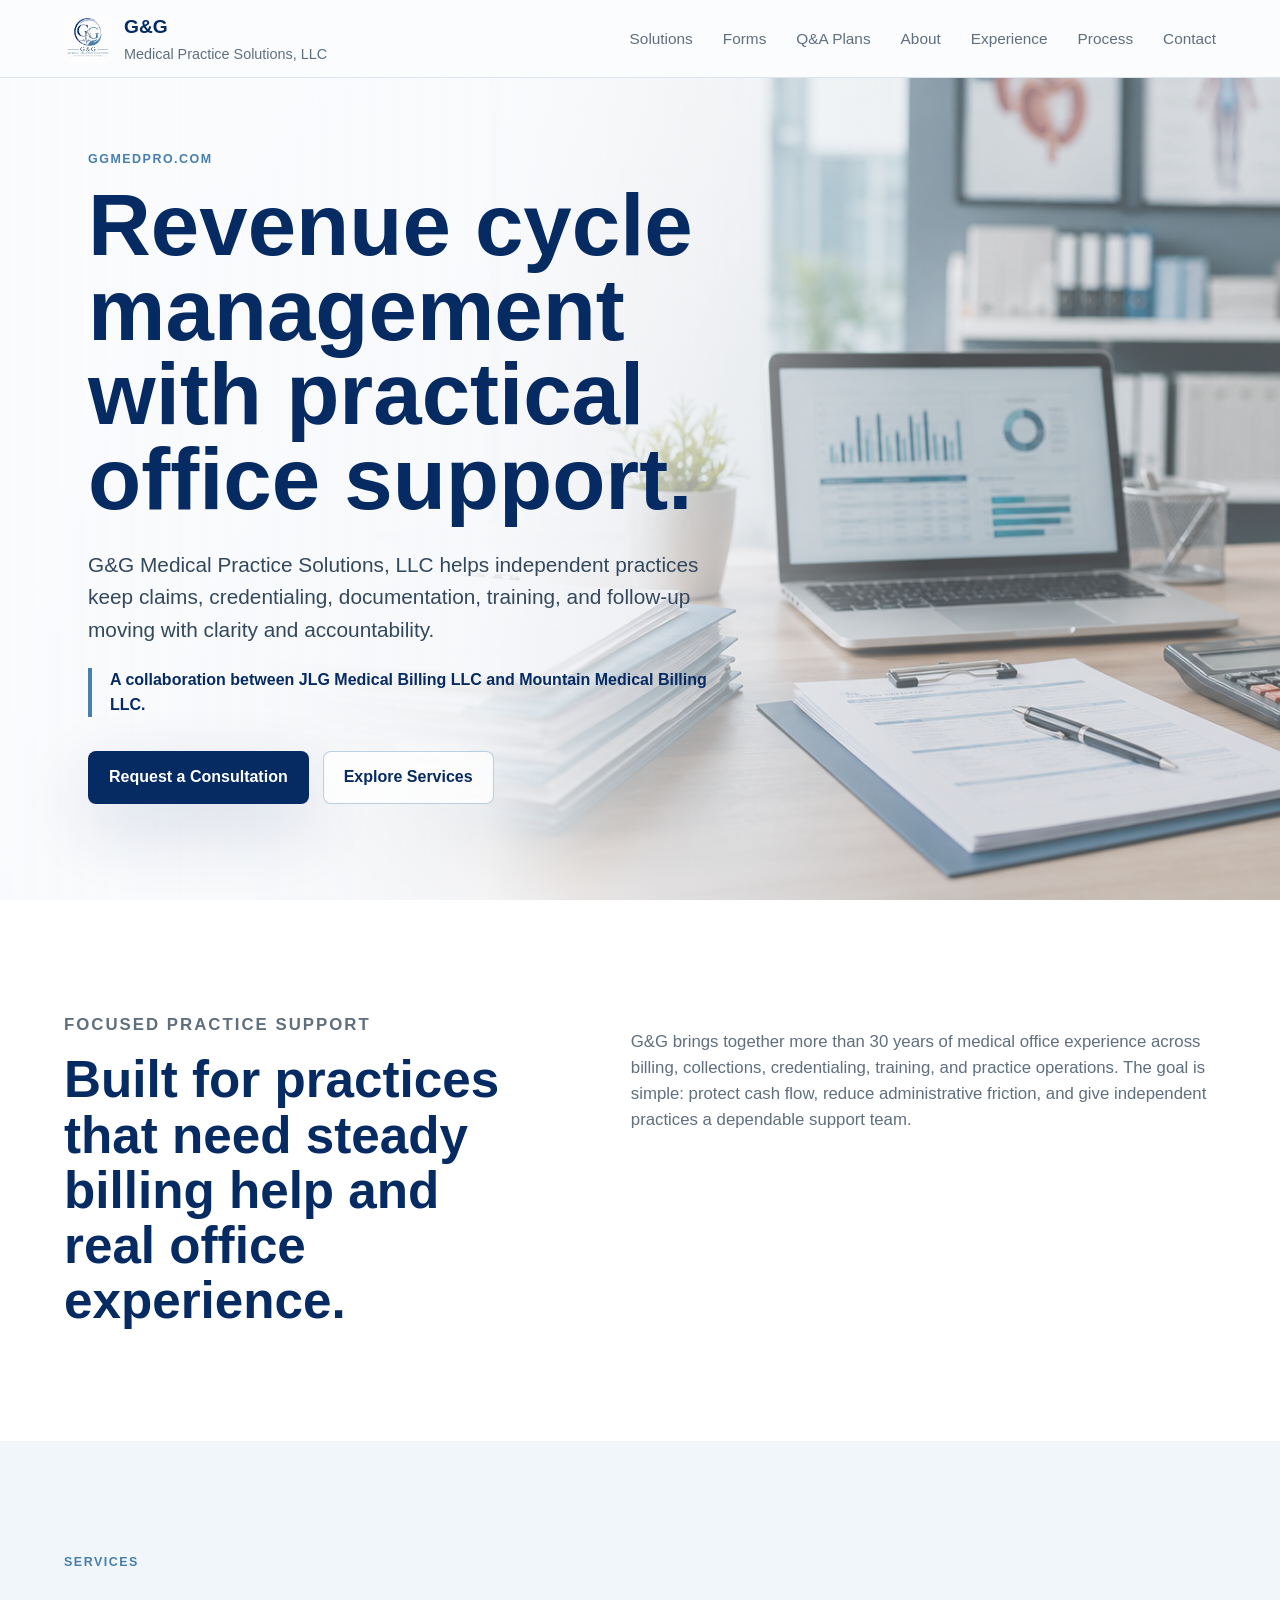
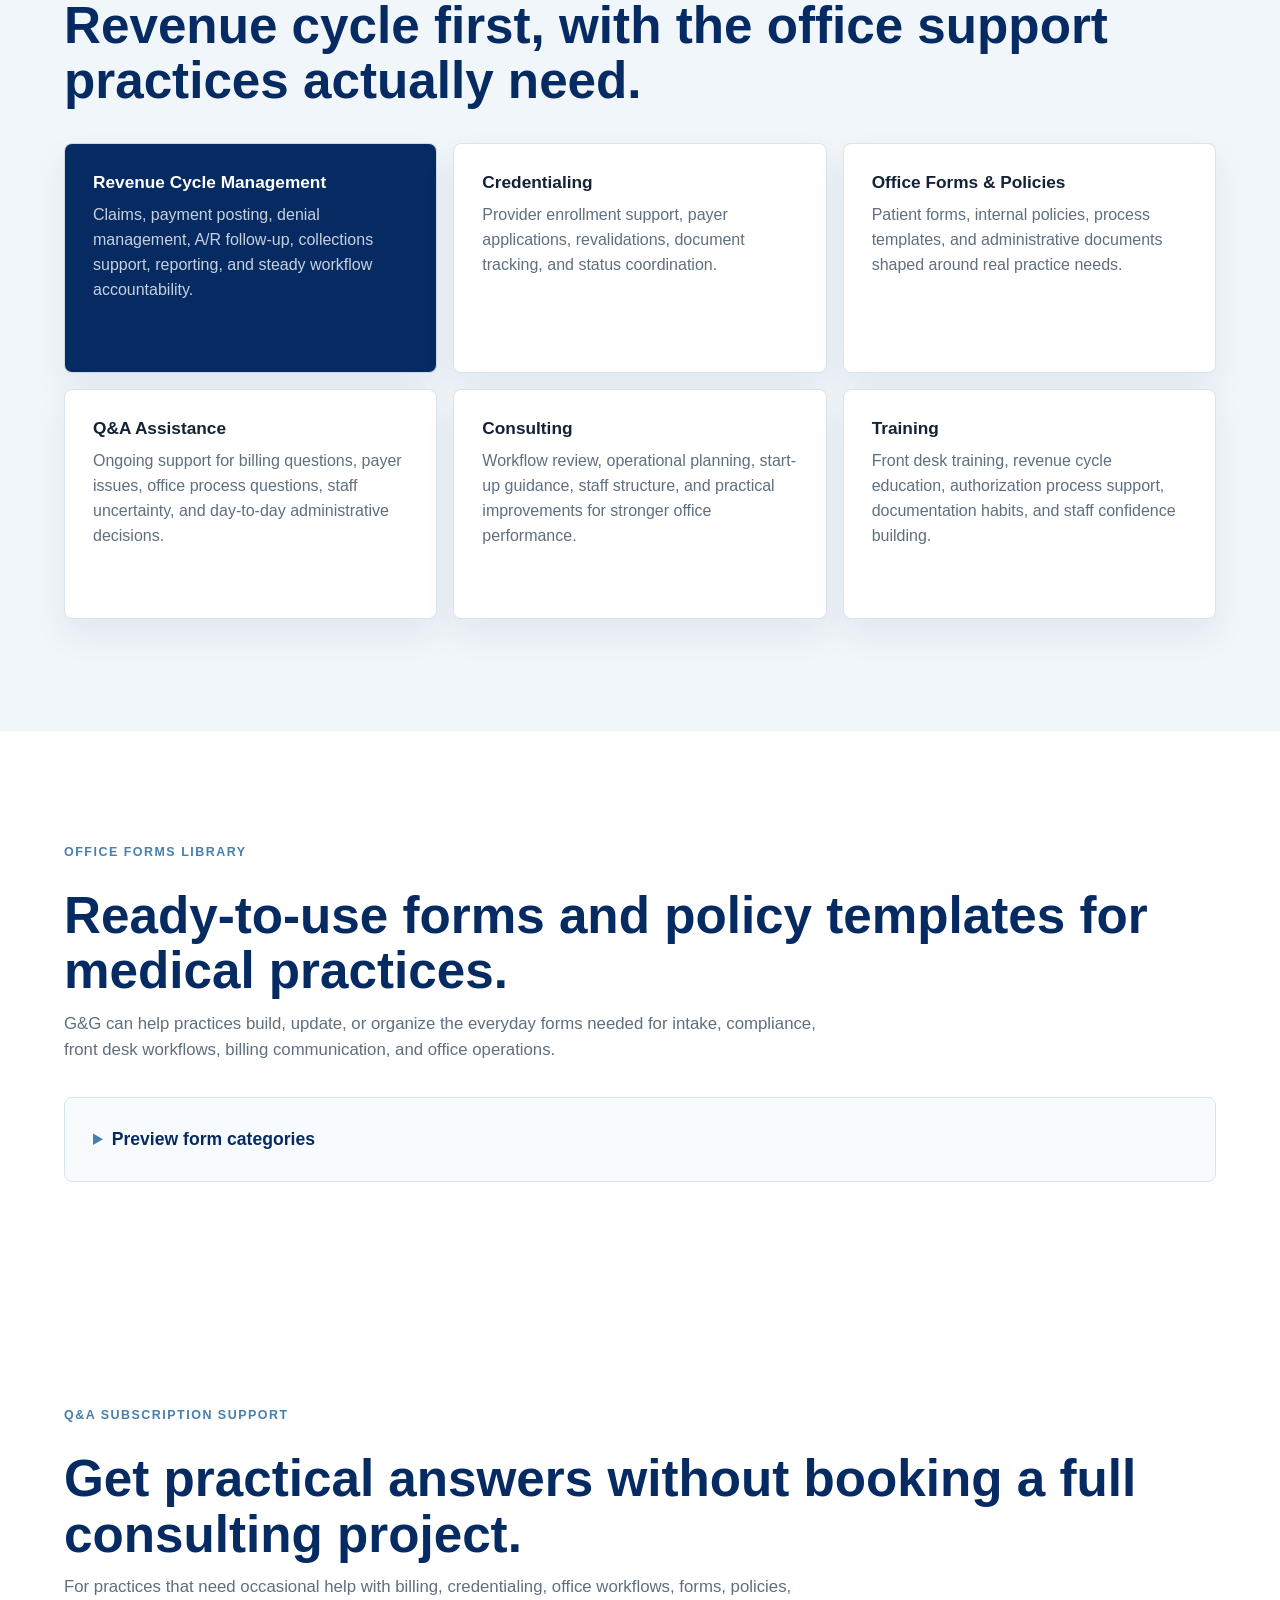
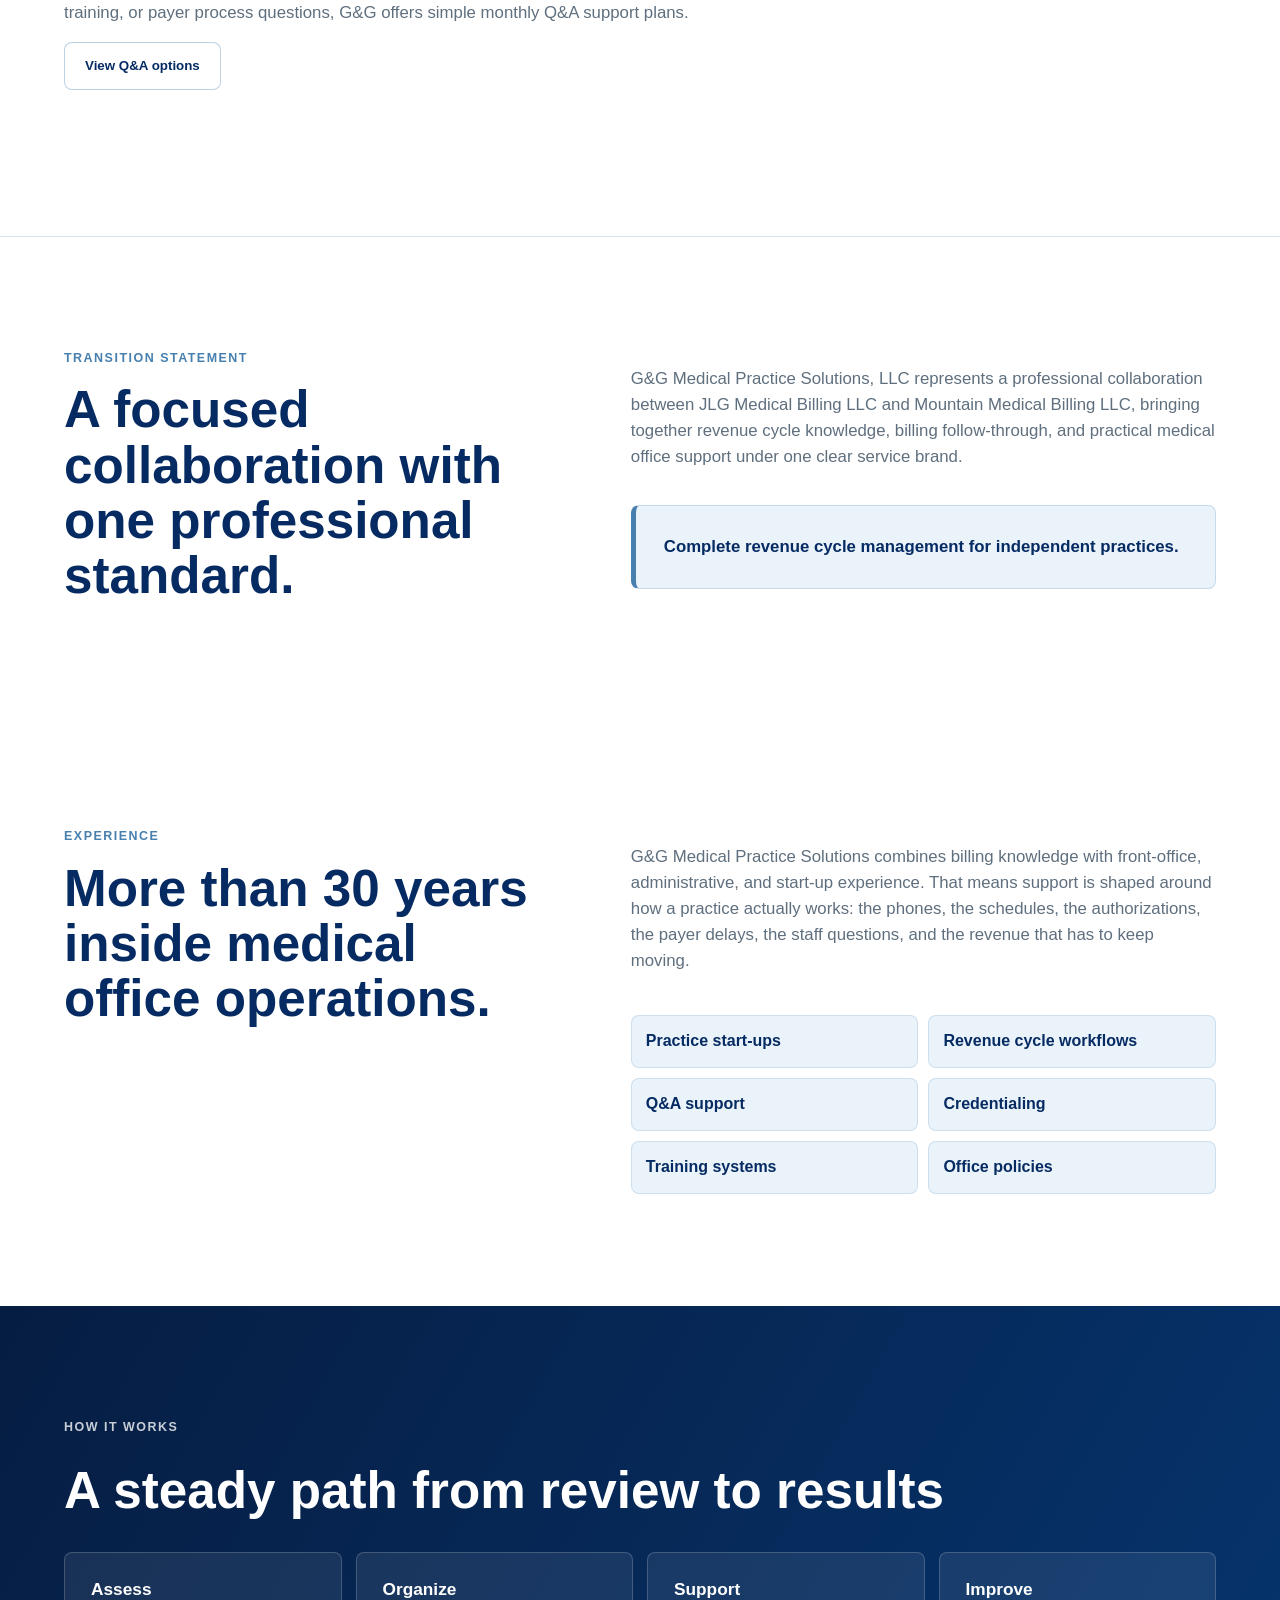
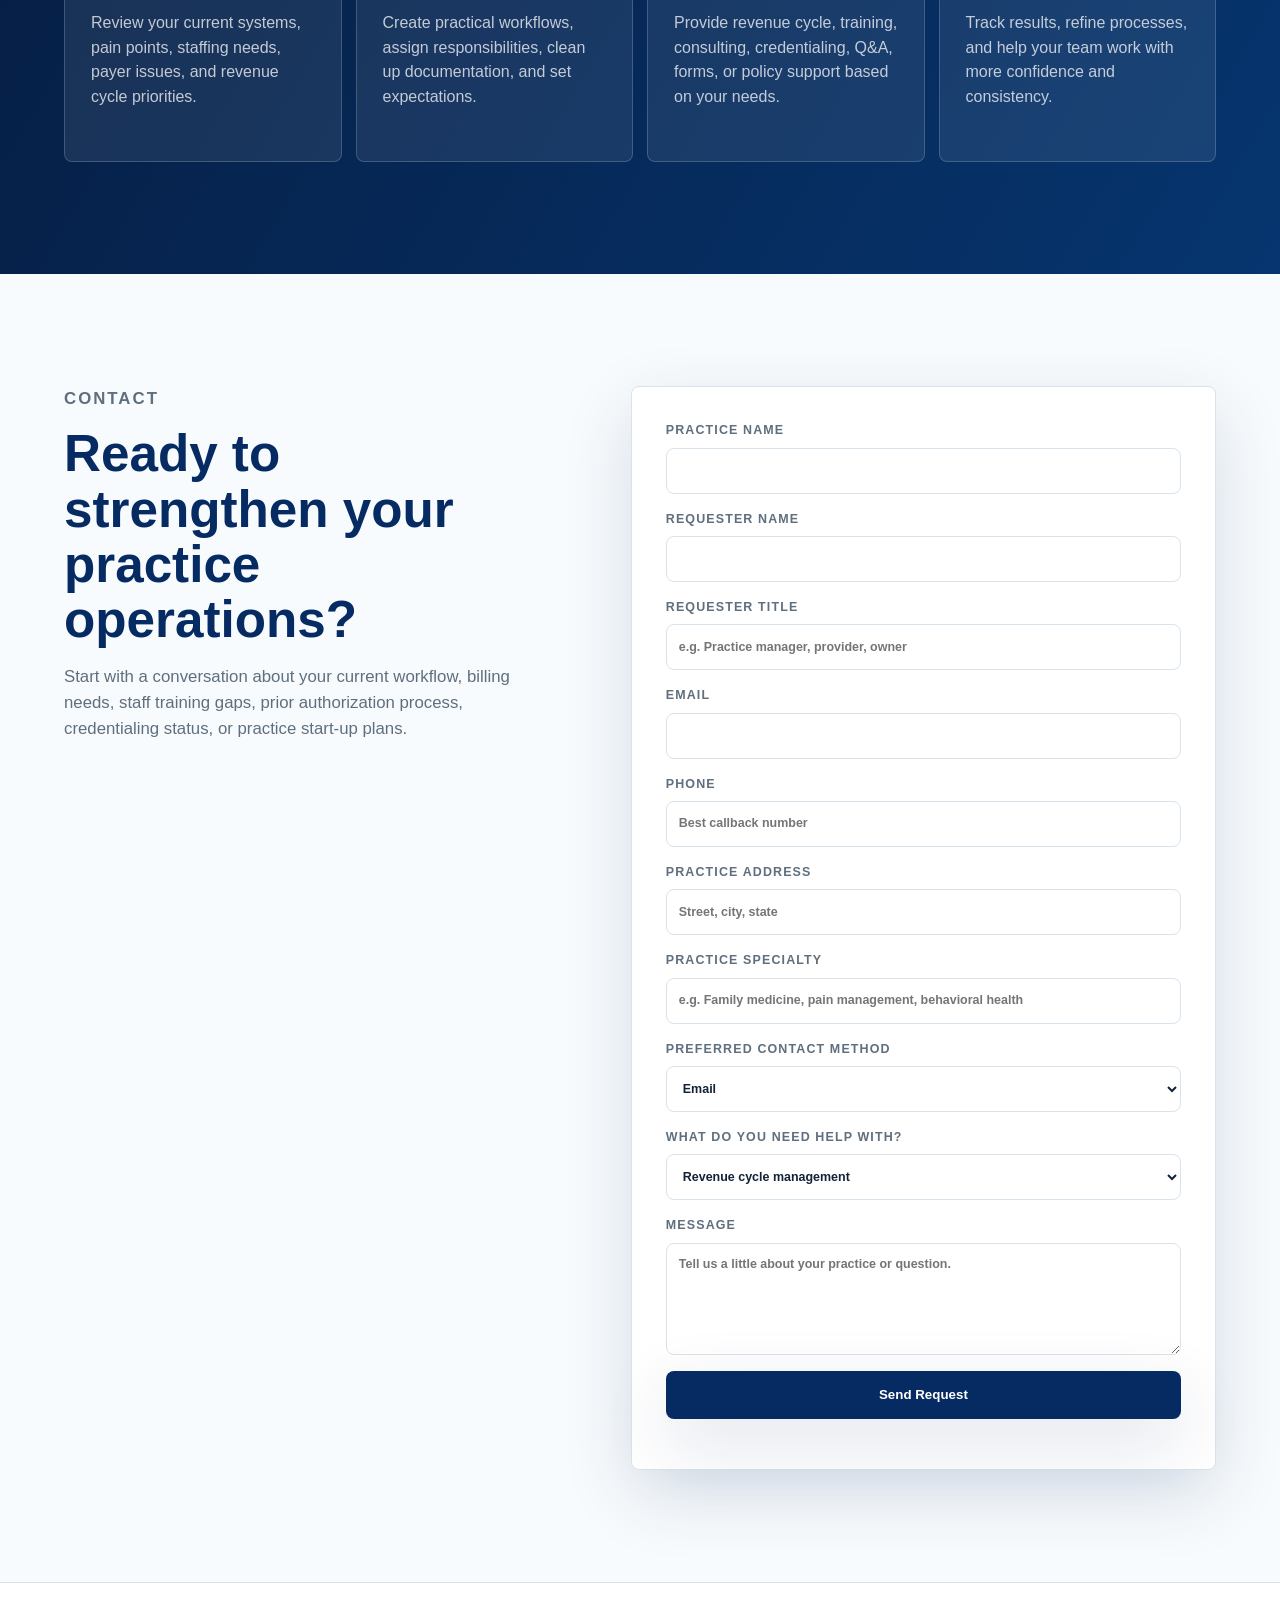
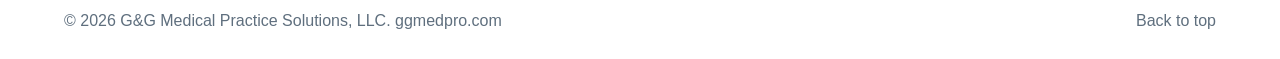
==== index.html @ 884a3c80 "Add expandable office forms library" ====
<!doctype html>
<html lang="en">
  <head>
    <meta charset="utf-8">
    <meta name="viewport" content="width=device-width, initial-scale=1">
    <meta
      name="description"
      content="G&G Medical Practice Solutions, LLC provides revenue cycle management, credentialing, office forms and policies, Q&A assistance, consulting, and training for independent medical practices."
    >
    <link rel="canonical" href="http://ggmedpro.com/">
    <title>G&G Medical Practice Solutions, LLC</title>
    <link rel="stylesheet" href="styles.css">
  </head>
  <body>
    <header class="site-header">
      <a class="brand" href="#top" aria-label="G&G Medical Practice Solutions home">
        <img src="assets/gg-logo.png" alt="" class="brand-logo">
        <span>
          <strong>G&G</strong>
          <span>Medical Practice Solutions, LLC</span>
        </span>
      </a>
      <nav class="nav" aria-label="Primary navigation">
        <a href="#solutions">Solutions</a>
        <a href="#forms-library">Forms</a>
        <a href="#qa-support">Q&A Plans</a>
        <a href="#collaboration">About</a>
        <a href="#experience">Experience</a>
        <a href="#process">Process</a>
        <a href="#contact">Contact</a>
      </nav>
    </header>

    <main id="top">
      <section class="hero" aria-labelledby="hero-title">
        <img
          class="hero-image"
          src="assets/hero-medical-billing.png"
          alt="Organized medical billing workspace with charts and documents"
        >
        <div class="hero-overlay"></div>
        <div class="hero-content">
          <p class="eyebrow">ggmedpro.com</p>
          <h1 id="hero-title">Revenue cycle management with practical office support.</h1>
          <p class="hero-copy">
            G&G Medical Practice Solutions, LLC helps independent practices keep claims,
            credentialing, documentation, training, and follow-up moving with clarity and
            accountability.
          </p>
          <p class="transition-line">
            A collaboration between JLG Medical Billing LLC and Mountain Medical Billing LLC.
          </p>
          <div class="hero-actions">
            <a class="button primary" href="#contact">Request a Consultation</a>
            <a class="button secondary" href="#solutions">Explore Services</a>
          </div>
        </div>
      </section>

      <section class="intro section">
        <div class="section-inner intro-grid">
          <div>
            <p class="eyebrow">Focused practice support</p>
            <h2>Built for practices that need steady billing help and real office experience.</h2>
          </div>
          <p>
            G&G brings together more than 30 years of medical office experience across billing,
            collections, credentialing, training, and practice operations. The goal is simple:
            protect cash flow, reduce administrative friction, and give independent practices a
            dependable support team.
          </p>
        </div>
      </section>

      <section class="section solutions" id="solutions" aria-labelledby="solutions-title">
        <div class="section-inner">
          <div class="section-heading">
            <p class="eyebrow">Services</p>
            <h2 id="solutions-title">Revenue cycle first, with the office support practices actually need.</h2>
          </div>
          <div class="solution-grid">
            <article class="solution-card featured">
              <h3>Revenue Cycle Management</h3>
              <p>
                Claims, payment posting, denial management, A/R follow-up, collections support,
                reporting, and steady workflow accountability.
              </p>
            </article>
            <article class="solution-card">
              <h3>Credentialing</h3>
              <p>
                Provider enrollment support, payer applications, revalidations, document tracking,
                and status coordination.
              </p>
            </article>
            <article class="solution-card">
              <h3>Office Forms & Policies</h3>
              <p>
                Patient forms, internal policies, process templates, and administrative documents
                shaped around real practice needs.
              </p>
            </article>
            <article class="solution-card">
              <h3>Q&A Assistance</h3>
              <p>
                Ongoing support for billing questions, payer issues, office process questions,
                staff uncertainty, and day-to-day administrative decisions.
              </p>
            </article>
            <article class="solution-card">
              <h3>Consulting</h3>
              <p>
                Workflow review, operational planning, start-up guidance, staff structure, and
                practical improvements for stronger office performance.
              </p>
            </article>
            <article class="solution-card">
              <h3>Training</h3>
              <p>
                Front desk training, revenue cycle education, authorization process support,
                documentation habits, and staff confidence building.
              </p>
            </article>
          </div>
        </div>
      </section>

      <section class="section forms-library" id="forms-library" aria-labelledby="forms-title">
        <div class="section-inner">
          <div class="section-heading">
            <p class="eyebrow">Office forms library</p>
            <h2 id="forms-title">Ready-to-use forms and policy templates for medical practices.</h2>
            <p>
              G&G can help practices build, update, or organize the everyday forms needed for
              intake, compliance, front desk workflows, billing communication, and office operations.
            </p>
          </div>
          <details class="forms-disclosure">
            <summary>Preview form categories</summary>
            <div class="forms-panel">
              <div class="forms-group">
                <h3>Patient Intake</h3>
                <ul>
                  <li>Registration and demographic forms</li>
                  <li>Insurance and contact update forms</li>
                  <li>Health history intake support forms</li>
                </ul>
              </div>
              <div class="forms-group">
                <h3>HIPAA & Consent</h3>
                <ul>
                  <li>HIPAA privacy notice and acknowledgment forms</li>
                  <li>Treatment and communication consent forms</li>
                  <li>Medical records release request forms</li>
                </ul>
              </div>
              <div class="forms-group">
                <h3>Billing & Office Policies</h3>
                <ul>
                  <li>Financial and payment policy templates</li>
                  <li>Cancellation and office policy templates</li>
                  <li>Workflow, referral, and authorization trackers</li>
                </ul>
              </div>
            </div>
            <p class="forms-note">
              This preview shows categories only. Full templates and customized documents are provided
              through a paid forms project or service package. Compliance-sensitive templates should be
              reviewed by the practice's legal or compliance advisor.
            </p>
            <a class="button secondary forms-select" href="#contact">Ask about office forms</a>
          </details>
        </div>
      </section>

      <section class="section qa-support" id="qa-support" aria-labelledby="qa-title">
        <div class="section-inner">
          <div class="section-heading">
            <p class="eyebrow">Q&A subscription support</p>
            <h2 id="qa-title">Get practical answers without booking a full consulting project.</h2>
            <p>
              For practices that need occasional help with billing, credentialing, office workflows,
              forms, policies, training, or payer process questions, G&G offers simple monthly Q&A
              support plans.
            </p>
            <button class="button secondary qa-toggle" type="button" aria-expanded="false" aria-controls="qa-plan-panel">
              View Q&A options
            </button>
          </div>
          <div class="qa-plan-panel" id="qa-plan-panel" hidden>
            <div class="qa-plan-grid">
              <article class="qa-plan">
                <span class="plan-kicker">Quick Help</span>
                <h3>1 question</h3>
                <p class="plan-price">$35<span>/month</span></p>
                <p>Best for a focused question or quick second opinion on a billing or office process issue.</p>
                <a class="button secondary qa-select" href="#contact" data-plan="Quick Help - 1 question/month ($35)">Ask about this plan</a>
              </article>
              <article class="qa-plan featured">
                <span class="plan-kicker">Most useful</span>
                <h3>3 questions</h3>
                <p class="plan-price">$85<span>/month</span></p>
                <p>Good for practices that want ongoing access to practical administrative and revenue cycle guidance.</p>
                <a class="button primary qa-select" href="#contact" data-plan="Support - 3 questions/month ($85)">Ask about this plan</a>
              </article>
              <article class="qa-plan">
                <span class="plan-kicker">Priority Q&A</span>
                <h3>5 questions</h3>
                <p class="plan-price">$125<span>/month</span></p>
                <p>Built for teams that need more frequent help with payer issues, training, workflow, or forms.</p>
                <a class="button secondary qa-select" href="#contact" data-plan="Priority Q&A - 5 questions/month ($125)">Ask about this plan</a>
              </article>
            </div>
            <p class="qa-note">
              Q&A support is for billing, credentialing, workflow, training, forms, policy, and office
              operations questions. It does not include legal, tax, or clinical medical advice.
            </p>
          </div>
        </div>
      </section>

      <section class="section collaboration" id="collaboration" aria-labelledby="collaboration-title">
        <div class="section-inner collaboration-grid">
          <div>
            <p class="eyebrow">Transition statement</p>
            <h2 id="collaboration-title">A focused collaboration with one professional standard.</h2>
          </div>
          <div class="collaboration-copy">
            <p>
              G&G Medical Practice Solutions, LLC represents a professional collaboration between
              JLG Medical Billing LLC and Mountain Medical Billing LLC, bringing together revenue cycle
              knowledge, billing follow-through, and practical medical office support under one
              clear service brand.
            </p>
            <p class="tagline-callout">
              Complete revenue cycle management for independent practices.
            </p>
          </div>
        </div>
      </section>

      <section class="section experience" id="experience" aria-labelledby="experience-title">
        <div class="section-inner experience-grid">
          <div>
            <p class="eyebrow">Experience</p>
            <h2 id="experience-title">More than 30 years inside medical office operations.</h2>
          </div>
          <div class="experience-copy">
            <p>
              G&G Medical Practice Solutions combines billing knowledge with front-office,
              administrative, and start-up experience. That means support is shaped around how a
              practice actually works: the phones, the schedules, the authorizations, the payer
              delays, the staff questions, and the revenue that has to keep moving.
            </p>
            <div class="proof-grid">
              <span>Practice start-ups</span>
              <span>Revenue cycle workflows</span>
              <span>Q&A support</span>
              <span>Credentialing</span>
              <span>Training systems</span>
              <span>Office policies</span>
            </div>
          </div>
        </div>
      </section>

      <section class="section process" id="process" aria-labelledby="process-title">
        <div class="section-inner">
          <div class="section-heading">
            <p class="eyebrow">How it works</p>
            <h2 id="process-title">A steady path from review to results</h2>
          </div>
          <div class="process-steps">
            <article>
              <h3>Assess</h3>
              <p>Review your current systems, pain points, staffing needs, payer issues, and revenue cycle priorities.</p>
            </article>
            <article>
              <h3>Organize</h3>
              <p>Create practical workflows, assign responsibilities, clean up documentation, and set expectations.</p>
            </article>
            <article>
              <h3>Support</h3>
              <p>Provide revenue cycle, training, consulting, credentialing, Q&A, forms, or policy support based on your needs.</p>
            </article>
            <article>
              <h3>Improve</h3>
              <p>Track results, refine processes, and help your team work with more confidence and consistency.</p>
            </article>
          </div>
        </div>
      </section>

      <section class="section contact" id="contact" aria-labelledby="contact-title">
        <div class="section-inner contact-grid">
          <div>
            <p class="eyebrow">Contact</p>
            <h2 id="contact-title">Ready to strengthen your practice operations?</h2>
            <p>
              Start with a conversation about your current workflow, billing needs, staff training
              gaps, prior authorization process, credentialing status, or practice start-up plans.
            </p>
          </div>
          <form
            class="contact-panel"
            id="consultation-form"
            action="https://formspree.io/f/xbdvvoek"
            method="POST"
            aria-label="Contact information and consultation request"
          >
            <label>
              Practice name
              <input type="text" name="practice_name" autocomplete="organization" required>
            </label>
            <label>
              Requester name
              <input type="text" name="requester_name" autocomplete="name" required>
            </label>
            <label>
              Requester title
              <input type="text" name="requester_title" autocomplete="organization-title" placeholder="e.g. Practice manager, provider, owner">
            </label>
            <label>
              Email
              <input type="email" name="email" autocomplete="email" required>
            </label>
            <label>
              Phone
              <input type="tel" name="phone" autocomplete="tel" placeholder="Best callback number">
            </label>
            <label>
              Practice address
              <input type="text" name="address" autocomplete="street-address" placeholder="Street, city, state">
            </label>
            <label>
              Practice specialty
              <input type="text" name="specialty" autocomplete="organization-title" placeholder="e.g. Family medicine, pain management, behavioral health">
            </label>
            <label>
              Preferred contact method
              <select name="preferred_contact">
                <option>Email</option>
                <option>Phone call</option>
                <option>Text message</option>
                <option>No preference</option>
              </select>
            </label>
            <label>
              What do you need help with?
              <select name="service">
                <option>Revenue cycle management</option>
                <option>Credentialing</option>
                <option>Office forms and policies</option>
                <option>Q&A assistance</option>
                <option>Q&A subscription</option>
                <option>Consulting</option>
                <option>Training</option>
              </select>
            </label>
            <label>
              Message
              <textarea name="message" rows="4" placeholder="Tell us a little about your practice or question."></textarea>
            </label>
            <input type="hidden" name="selected_qa_plan" id="selected-qa-plan">
            <input type="hidden" name="form_interest" id="form-interest">
            <input type="hidden" name="_subject" value="New G&G consultation request">
            <button class="button primary" type="submit">Send Request</button>
            <p class="form-status" id="form-status" aria-live="polite"></p>
          </form>
        </div>
      </section>
    </main>

    <footer class="site-footer">
      <p>&copy; 2026 G&G Medical Practice Solutions, LLC. ggmedpro.com</p>
      <a href="#top">Back to top</a>
    </footer>
    <script>
      const consultationForm = document.querySelector("#consultation-form");
      const formStatus = document.querySelector("#form-status");
      const submitButton = consultationForm.querySelector('button[type="submit"]');
      const serviceSelect = consultationForm.querySelector('select[name="service"]');
      const selectedQaPlan = document.querySelector("#selected-qa-plan");
      const formInterest = document.querySelector("#form-interest");
      const messageField = consultationForm.querySelector('textarea[name="message"]');
      const qaToggle = document.querySelector(".qa-toggle");
      const qaPlanPanel = document.querySelector("#qa-plan-panel");

      qaToggle.addEventListener("click", () => {
        const isHidden = qaPlanPanel.hasAttribute("hidden");
        qaPlanPanel.toggleAttribute("hidden", !isHidden);
        qaToggle.setAttribute("aria-expanded", String(isHidden));
        qaToggle.textContent = isHidden ? "Hide Q&A options" : "View Q&A options";
      });

      document.querySelectorAll(".qa-select").forEach((planLink) => {
        planLink.addEventListener("click", () => {
          const plan = planLink.dataset.plan;
          selectedQaPlan.value = plan;
          serviceSelect.value = "Q&A subscription";
          messageField.value = `I am interested in the ${plan} Q&A subscription plan.`;
        });
      });

      document.querySelectorAll(".forms-select").forEach((formsLink) => {
        formsLink.addEventListener("click", () => {
          formInterest.value = "Office forms library";
          serviceSelect.value = "Office forms and policies";
          messageField.value = "I am interested in office forms and policy templates for my practice.";
        });
      });

      consultationForm.addEventListener("submit", (event) => {
        event.preventDefault();

        const formData = new FormData(consultationForm);
        formStatus.textContent = "Sending your request...";
        submitButton.disabled = true;

        fetch(consultationForm.action, {
          method: "POST",
          body: formData,
          headers: {
            Accept: "application/json",
          },
        })
          .then((response) => {
            if (!response.ok) {
              throw new Error("Form submission failed");
            }

            consultationForm.reset();
            formStatus.textContent = "Thank you. Your request has been sent.";
          })
          .catch(() => {
            formStatus.innerHTML = 'Something went wrong. Please email <a href="mailto:Info@ggmedpro.com">Info@ggmedpro.com</a>.';
          })
          .finally(() => {
            submitButton.disabled = false;
          });
      });
    </script>
  </body>
</html>
---- styles.css ----
:root {
  --ink: #132236;
  --muted: #5f6f7e;
  --navy: #062b63;
  --blue: #477fae;
  --blue-soft: #eaf3fa;
  --silver: #858c93;
  --paper: #fbfcfe;
  --white: #ffffff;
  --line: #d9e3ec;
  --shadow: 0 24px 70px rgba(6, 43, 99, 0.14);
}

* {
  box-sizing: border-box;
}

html {
  scroll-behavior: smooth;
}

body {
  margin: 0;
  color: var(--ink);
  background: var(--paper);
  font-family: Arial, Helvetica, sans-serif;
  line-height: 1.55;
}

a {
  color: inherit;
  text-decoration: none;
}

.site-header {
  position: sticky;
  top: 0;
  z-index: 20;
  display: flex;
  align-items: center;
  justify-content: space-between;
  gap: 24px;
  min-height: 72px;
  padding: 12px clamp(18px, 5vw, 72px);
  background: rgba(251, 252, 254, 0.94);
  border-bottom: 1px solid rgba(217, 227, 236, 0.9);
  backdrop-filter: blur(14px);
}

.brand {
  display: inline-flex;
  align-items: center;
  gap: 12px;
  min-width: 0;
}

.brand-logo {
  width: 48px;
  height: 48px;
  object-fit: contain;
  flex: 0 0 48px;
}

.brand span {
  display: grid;
  gap: 1px;
}

.brand strong {
  color: var(--navy);
  font-size: 1.2rem;
}

.brand span span {
  color: var(--muted);
  font-size: 0.9rem;
}

.nav {
  display: flex;
  align-items: center;
  gap: clamp(14px, 3vw, 30px);
  color: var(--muted);
  font-size: 0.96rem;
}

.nav a:hover,
.site-footer a:hover {
  color: var(--blue);
}

.hero {
  position: relative;
  min-height: clamp(560px, 88vh, 780px);
  display: grid;
  align-items: center;
  overflow: hidden;
  isolation: isolate;
}

.hero-image {
  position: absolute;
  inset: 0;
  z-index: -2;
  width: 100%;
  height: 100%;
  object-fit: cover;
}

.hero-overlay {
  position: absolute;
  inset: 0;
  z-index: -1;
  background:
    linear-gradient(90deg, rgba(251, 252, 254, 0.97) 0%, rgba(251, 252, 254, 0.89) 38%, rgba(251, 252, 254, 0.28) 72%),
    linear-gradient(180deg, rgba(19, 34, 54, 0.04), rgba(19, 34, 54, 0.18));
}

.hero-content {
  width: min(720px, calc(100% - 40px));
  max-width: none;
  margin-left: clamp(20px, 7vw, 88px);
  padding: 72px 0 96px;
}

.eyebrow {
  margin: 0 0 14px;
  color: var(--blue);
  font-size: 0.78rem;
  font-weight: 800;
  letter-spacing: 0.12em;
  text-transform: uppercase;
}

h1,
h2,
h3,
p {
  overflow-wrap: anywhere;
}

h1 {
  margin: 0;
  color: var(--navy);
  font-size: clamp(2.9rem, 6.8vw, 5.7rem);
  line-height: 0.97;
  letter-spacing: 0;
}

h2 {
  margin: 0;
  color: var(--navy);
  font-size: clamp(2rem, 4vw, 3.45rem);
  line-height: 1.08;
  letter-spacing: 0;
}

h3 {
  margin: 0 0 10px;
  font-size: 1.08rem;
  line-height: 1.25;
}

.hero-copy {
  max-width: 650px;
  margin: 28px 0 0;
  color: #33485d;
  font-size: clamp(1.08rem, 2vw, 1.3rem);
}

.transition-line {
  max-width: 620px;
  margin: 22px 0 0;
  padding-left: 18px;
  color: var(--navy);
  border-left: 4px solid var(--blue);
  font-weight: 800;
}

.hero-actions {
  display: flex;
  flex-wrap: wrap;
  gap: 14px;
  margin-top: 34px;
}

.button {
  display: inline-flex;
  align-items: center;
  justify-content: center;
  min-height: 48px;
  padding: 13px 20px;
  border: 1px solid transparent;
  border-radius: 8px;
  font-weight: 800;
  cursor: pointer;
}

.button.primary {
  color: #fff;
  background: var(--navy);
  box-shadow: var(--shadow);
}

.button.primary:hover {
  background: #0b3d86;
}

.button:disabled {
  cursor: wait;
  opacity: 0.65;
}

.button.secondary {
  color: var(--navy);
  background: rgba(255, 255, 255, 0.78);
  border-color: rgba(71, 127, 174, 0.36);
}

.button.secondary:hover {
  border-color: var(--blue);
}

.hero-panel {
  display: grid;
  gap: 22px;
  justify-items: center;
  padding: clamp(24px, 4vw, 42px);
  background: rgba(255, 255, 255, 0.82);
  border: 1px solid rgba(217, 227, 236, 0.92);
  border-radius: 8px;
  box-shadow: var(--shadow);
}

.hero-panel img {
  width: min(100%, 430px);
  height: auto;
  object-fit: contain;
}

.hero-stats {
  width: 100%;
  display: grid;
  grid-template-columns: repeat(2, minmax(0, 1fr));
  gap: 14px;
}

.hero-stats div {
  min-height: 118px;
  display: grid;
  align-content: center;
  gap: 6px;
  padding: 20px;
  background: var(--blue-soft);
  border: 1px solid rgba(71, 127, 174, 0.18);
  border-radius: 8px;
}

.hero-stats strong {
  color: var(--navy);
  font-size: clamp(1.8rem, 3vw, 2.4rem);
  line-height: 1;
}

.hero-stats span {
  color: var(--muted);
  font-size: 0.95rem;
}

.section {
  padding: clamp(64px, 9vw, 112px) clamp(20px, 5vw, 72px);
}

.section-inner {
  width: min(1160px, 100%);
  margin: 0 auto;
}

.intro,
.experience,
.collaboration {
  background: var(--white);
}

.intro-grid,
.experience-grid,
.collaboration-grid,
.contact-grid {
  display: grid;
  grid-template-columns: minmax(0, 0.9fr) minmax(0, 1.1fr);
  gap: clamp(32px, 7vw, 88px);
  align-items: start;
}

.intro p,
.contact p,
.experience-copy p,
.collaboration-copy p {
  color: var(--muted);
  font-size: 1.05rem;
}

.collaboration {
  border-top: 1px solid var(--line);
}

.collaboration-copy {
  display: grid;
  gap: 18px;
}

.tagline-callout {
  margin: 0;
  padding: clamp(20px, 3vw, 28px);
  color: var(--navy) !important;
  background: var(--blue-soft);
  border: 1px solid rgba(71, 127, 174, 0.22);
  border-left: 5px solid var(--blue);
  border-radius: 8px;
  font-weight: 800;
}

.solutions {
  background: #f1f6fa;
}

.qa-support {
  background: var(--white);
}

.section-heading {
  display: grid;
  gap: 12px;
  margin-bottom: 34px;
}

.section-heading > p:not(.eyebrow) {
  max-width: 780px;
  margin: 0;
  color: var(--muted);
  font-size: 1.05rem;
}

.solution-grid {
  display: grid;
  grid-template-columns: repeat(3, minmax(0, 1fr));
  gap: 16px;
}

.solution-card {
  min-height: 230px;
  padding: 28px;
  background: var(--white);
  border: 1px solid rgba(217, 227, 236, 0.95);
  border-radius: 8px;
  box-shadow: 0 16px 34px rgba(6, 43, 99, 0.07);
}

.solution-card.featured {
  color: #fff;
  background: var(--navy);
}

.solution-card.featured p {
  color: rgba(255, 255, 255, 0.78);
}

.solution-card p {
  margin: 0;
  color: var(--muted);
}

.forms-library {
  background: var(--white);
}

.forms-disclosure {
  padding: 28px;
  background: #f8fbfd;
  border: 1px solid var(--line);
  border-radius: 8px;
}

.forms-disclosure summary {
  color: var(--navy);
  cursor: pointer;
  font-size: 1.1rem;
  font-weight: 800;
}

.forms-disclosure summary::marker {
  color: var(--blue);
}

.forms-panel {
  display: grid;
  grid-template-columns: repeat(3, minmax(0, 1fr));
  gap: 16px;
  margin-top: 24px;
}

.forms-group {
  padding: 22px;
  background: var(--white);
  border: 1px solid rgba(217, 227, 236, 0.95);
  border-radius: 8px;
}

.forms-group h3 {
  margin-bottom: 12px;
}

.forms-group ul {
  display: grid;
  gap: 9px;
  margin: 0;
  padding-left: 18px;
  color: var(--muted);
}

.forms-note {
  max-width: 880px;
  margin: 22px 0;
  color: var(--muted);
  font-size: 0.98rem;
}

.qa-plan-grid {
  display: grid;
  grid-template-columns: repeat(3, minmax(0, 1fr));
  gap: 16px;
}

.qa-toggle {
  justify-self: start;
  margin-top: 4px;
}

.qa-plan-panel[hidden] {
  display: none;
}

.qa-plan {
  display: grid;
  align-content: start;
  gap: 16px;
  min-height: 330px;
  padding: 28px;
  background: #f8fbfd;
  border: 1px solid var(--line);
  border-radius: 8px;
}

.qa-plan.featured {
  background: var(--navy);
  border-color: var(--navy);
  box-shadow: var(--shadow);
}

.qa-plan.featured,
.qa-plan.featured h3,
.qa-plan.featured .plan-kicker {
  color: #fff;
}

.qa-plan p {
  margin: 0;
  color: var(--muted);
}

.qa-plan.featured p {
  color: rgba(255, 255, 255, 0.78);
}

.plan-kicker {
  color: var(--blue);
  font-size: 0.78rem;
  font-weight: 800;
  letter-spacing: 0.11em;
  text-transform: uppercase;
}

.plan-price {
  color: var(--navy) !important;
  font-size: clamp(2.15rem, 4vw, 3rem);
  font-weight: 800;
  line-height: 1;
}

.qa-plan.featured .plan-price {
  color: #fff !important;
}

.plan-price span {
  font-size: 1rem;
  font-weight: 700;
}

.qa-plan .button {
  align-self: end;
  margin-top: 6px;
}

.qa-note {
  max-width: 880px;
  margin: 22px 0 0;
  color: var(--muted);
  font-size: 0.98rem;
}

.experience-copy {
  display: grid;
  gap: 24px;
}

.proof-grid {
  display: grid;
  grid-template-columns: repeat(2, minmax(0, 1fr));
  gap: 10px;
}

.proof-grid span {
  display: block;
  padding: 13px 14px;
  color: var(--navy);
  background: var(--blue-soft);
  border: 1px solid rgba(71, 127, 174, 0.18);
  border-radius: 8px;
  font-weight: 800;
}

.process {
  color: #fff;
  background: linear-gradient(120deg, #061d42, #06356f);
}

.process h2,
.process .eyebrow {
  color: #fff;
}

.process .eyebrow {
  opacity: 0.78;
}

.process-steps {
  display: grid;
  grid-template-columns: repeat(4, minmax(0, 1fr));
  gap: 14px;
}

.process-steps article {
  min-height: 210px;
  padding: 26px;
  background: rgba(255, 255, 255, 0.08);
  border: 1px solid rgba(255, 255, 255, 0.18);
  border-radius: 8px;
}

.process-steps p {
  margin: 0;
  color: rgba(255, 255, 255, 0.74);
}

.contact {
  background: #f8fbfd;
}

.contact-panel {
  display: grid;
  gap: 16px;
  padding: clamp(22px, 4vw, 34px);
  background: var(--white);
  border: 1px solid var(--line);
  border-radius: 8px;
  box-shadow: var(--shadow);
}

.contact-method {
  display: grid;
  gap: 5px;
  padding-bottom: 14px;
  border-bottom: 1px solid var(--line);
}

.contact-method span {
  color: var(--muted);
  font-size: 0.78rem;
  font-weight: 800;
  letter-spacing: 0.09em;
  text-transform: uppercase;
}

.contact-method a {
  color: var(--navy);
  font-size: clamp(1.2rem, 2.5vw, 1.65rem);
  font-weight: 800;
}

.contact-method a:hover {
  color: var(--blue);
}

label {
  display: grid;
  gap: 7px;
  color: var(--muted);
  font-size: 0.78rem;
  font-weight: 800;
  letter-spacing: 0.09em;
  text-transform: uppercase;
}

input,
select,
textarea {
  width: 100%;
  min-height: 46px;
  padding: 11px 12px;
  color: var(--ink);
  background: #fff;
  border: 1px solid var(--line);
  border-radius: 8px;
  font: inherit;
  text-transform: none;
  letter-spacing: 0;
}

textarea {
  min-height: 112px;
  resize: vertical;
}

.form-status {
  margin: 0;
  color: var(--muted);
  font-size: 0.95rem;
  line-height: 1.5;
}

.form-status a {
  color: var(--blue);
  font-weight: 800;
}

.site-footer {
  display: flex;
  align-items: center;
  justify-content: space-between;
  gap: 20px;
  padding: 26px clamp(20px, 5vw, 72px);
  color: var(--muted);
  background: #fff;
  border-top: 1px solid var(--line);
}

.site-footer p {
  margin: 0;
}

@media (max-width: 980px) {
  .site-header {
    align-items: flex-start;
    flex-direction: column;
    gap: 12px;
  }

  .nav {
    width: 100%;
    justify-content: space-between;
  }

  .intro-grid,
  .experience-grid,
  .collaboration-grid,
  .contact-grid,
  .solution-grid,
  .forms-panel,
  .qa-plan-grid,
  .process-steps {
    grid-template-columns: 1fr;
  }

  .hero {
    min-height: 640px;
  }

  .hero-overlay {
    background:
      linear-gradient(180deg, rgba(251, 252, 254, 0.97) 0%, rgba(251, 252, 254, 0.89) 56%, rgba(251, 252, 254, 0.46) 100%);
  }

  .hero-content {
    width: min(100% - 40px, 680px);
    margin: 0 auto;
  }

  .solution-card,
  .qa-plan,
  .process-steps article {
    min-height: auto;
  }
}

@media (max-width: 620px) {
  .brand span span {
    font-size: 0.82rem;
  }

  .nav {
    flex-wrap: wrap;
    justify-content: flex-start;
  }

  .hero-actions,
  .button {
    width: 100%;
  }

  .hero-stats,
  .proof-grid {
    grid-template-columns: 1fr;
  }

  .site-footer {
    align-items: flex-start;
    flex-direction: column;
  }
}
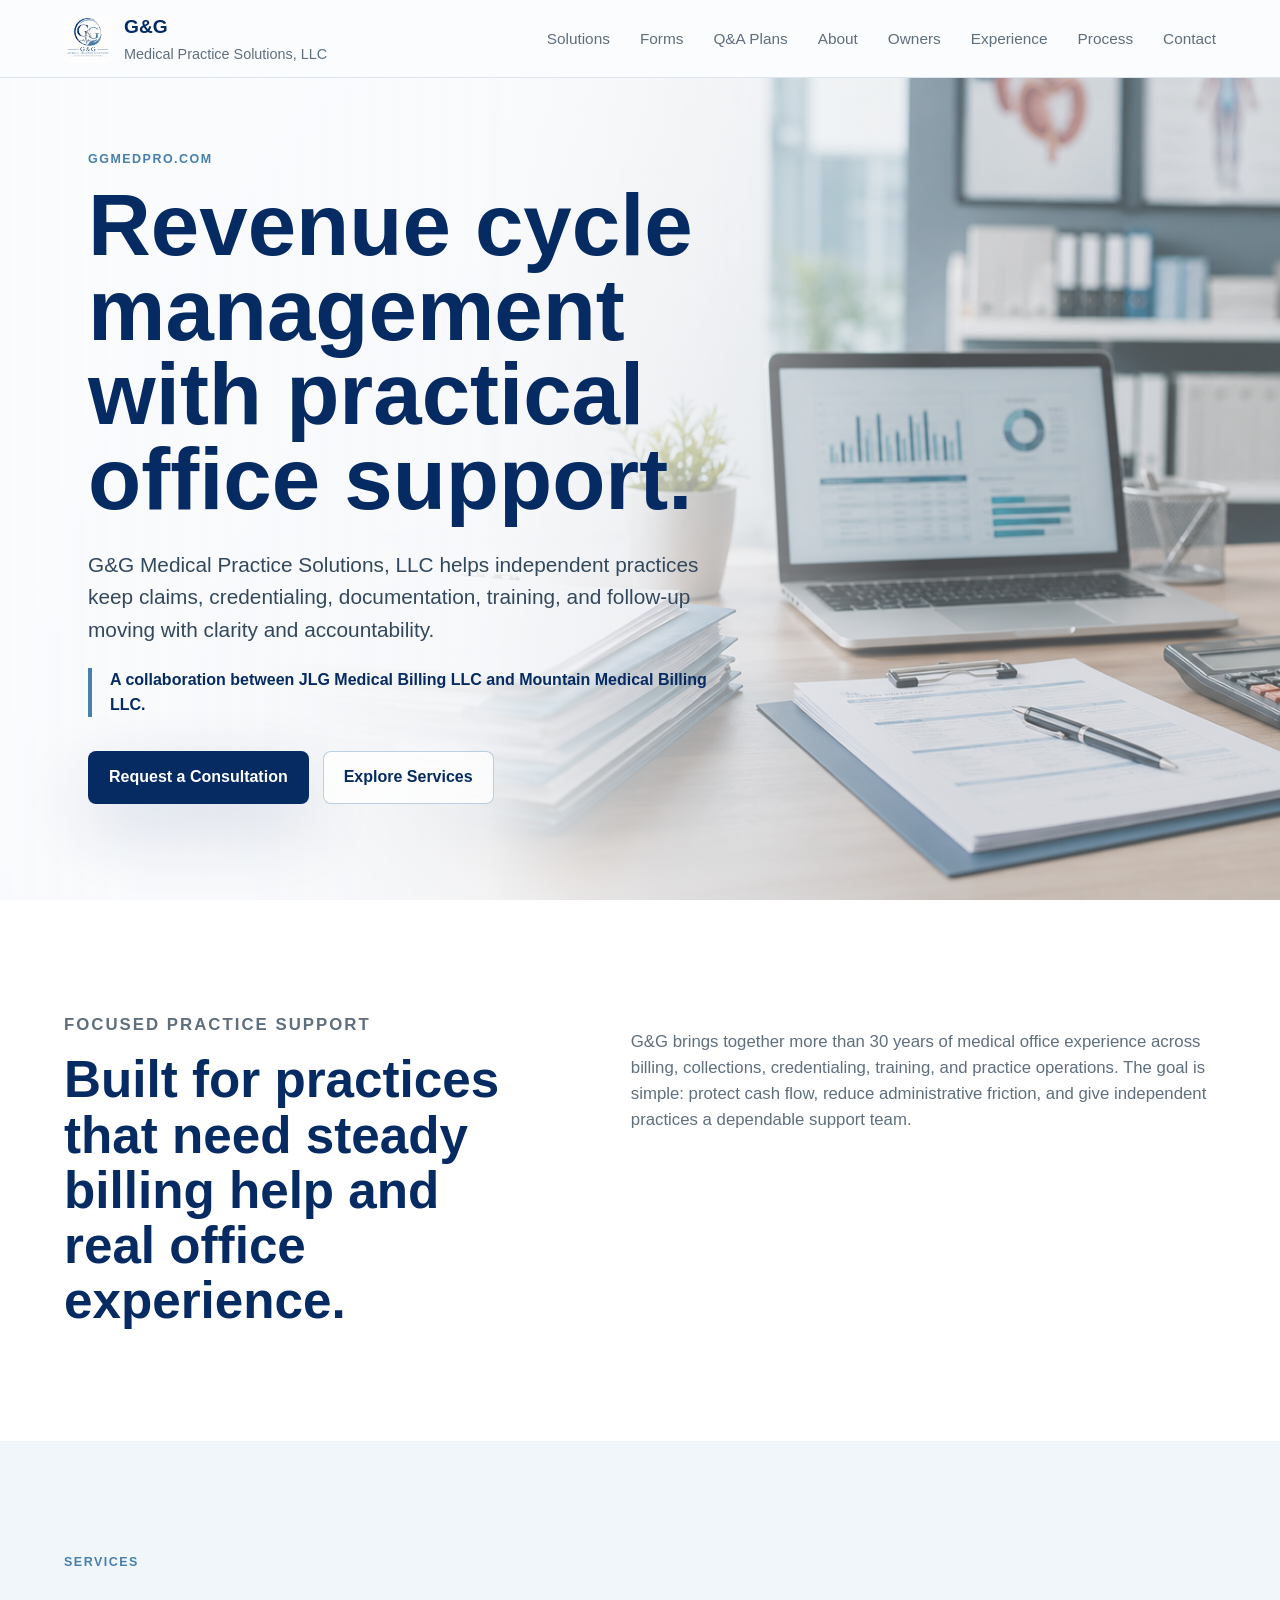
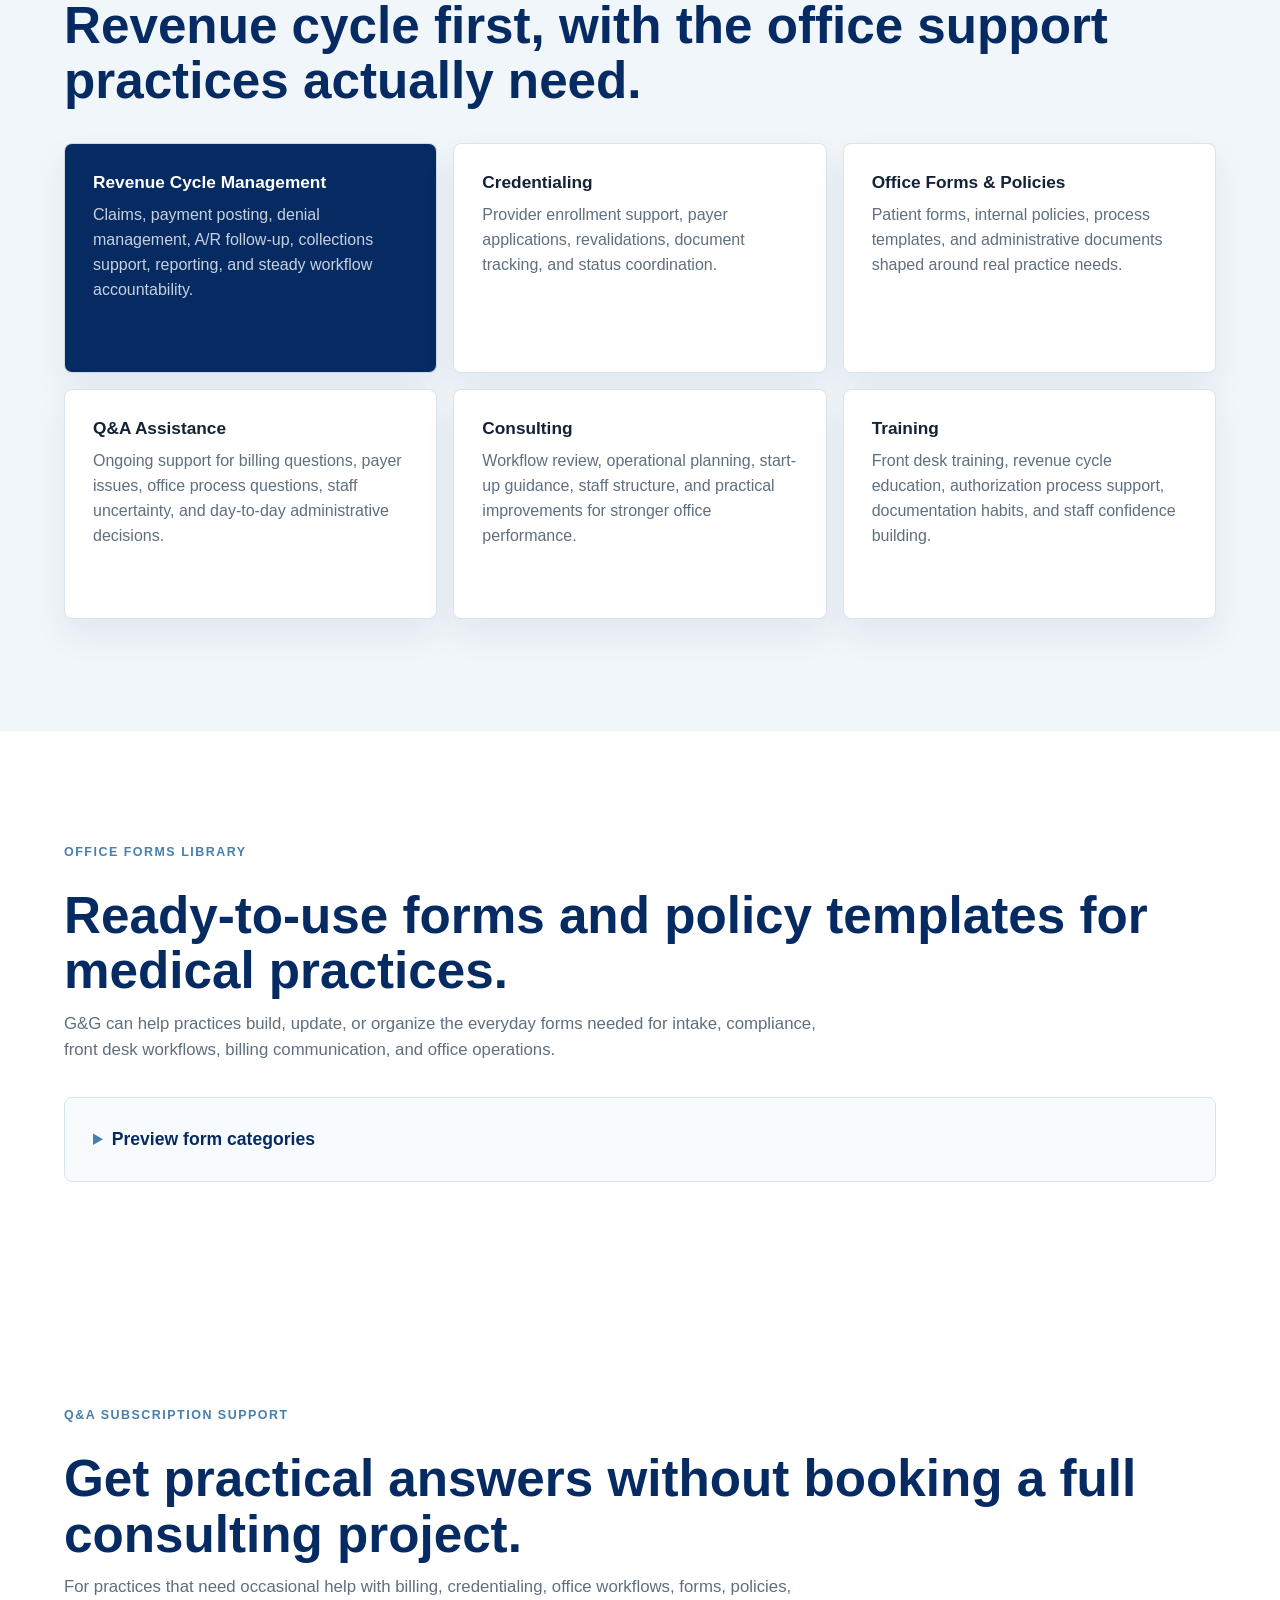
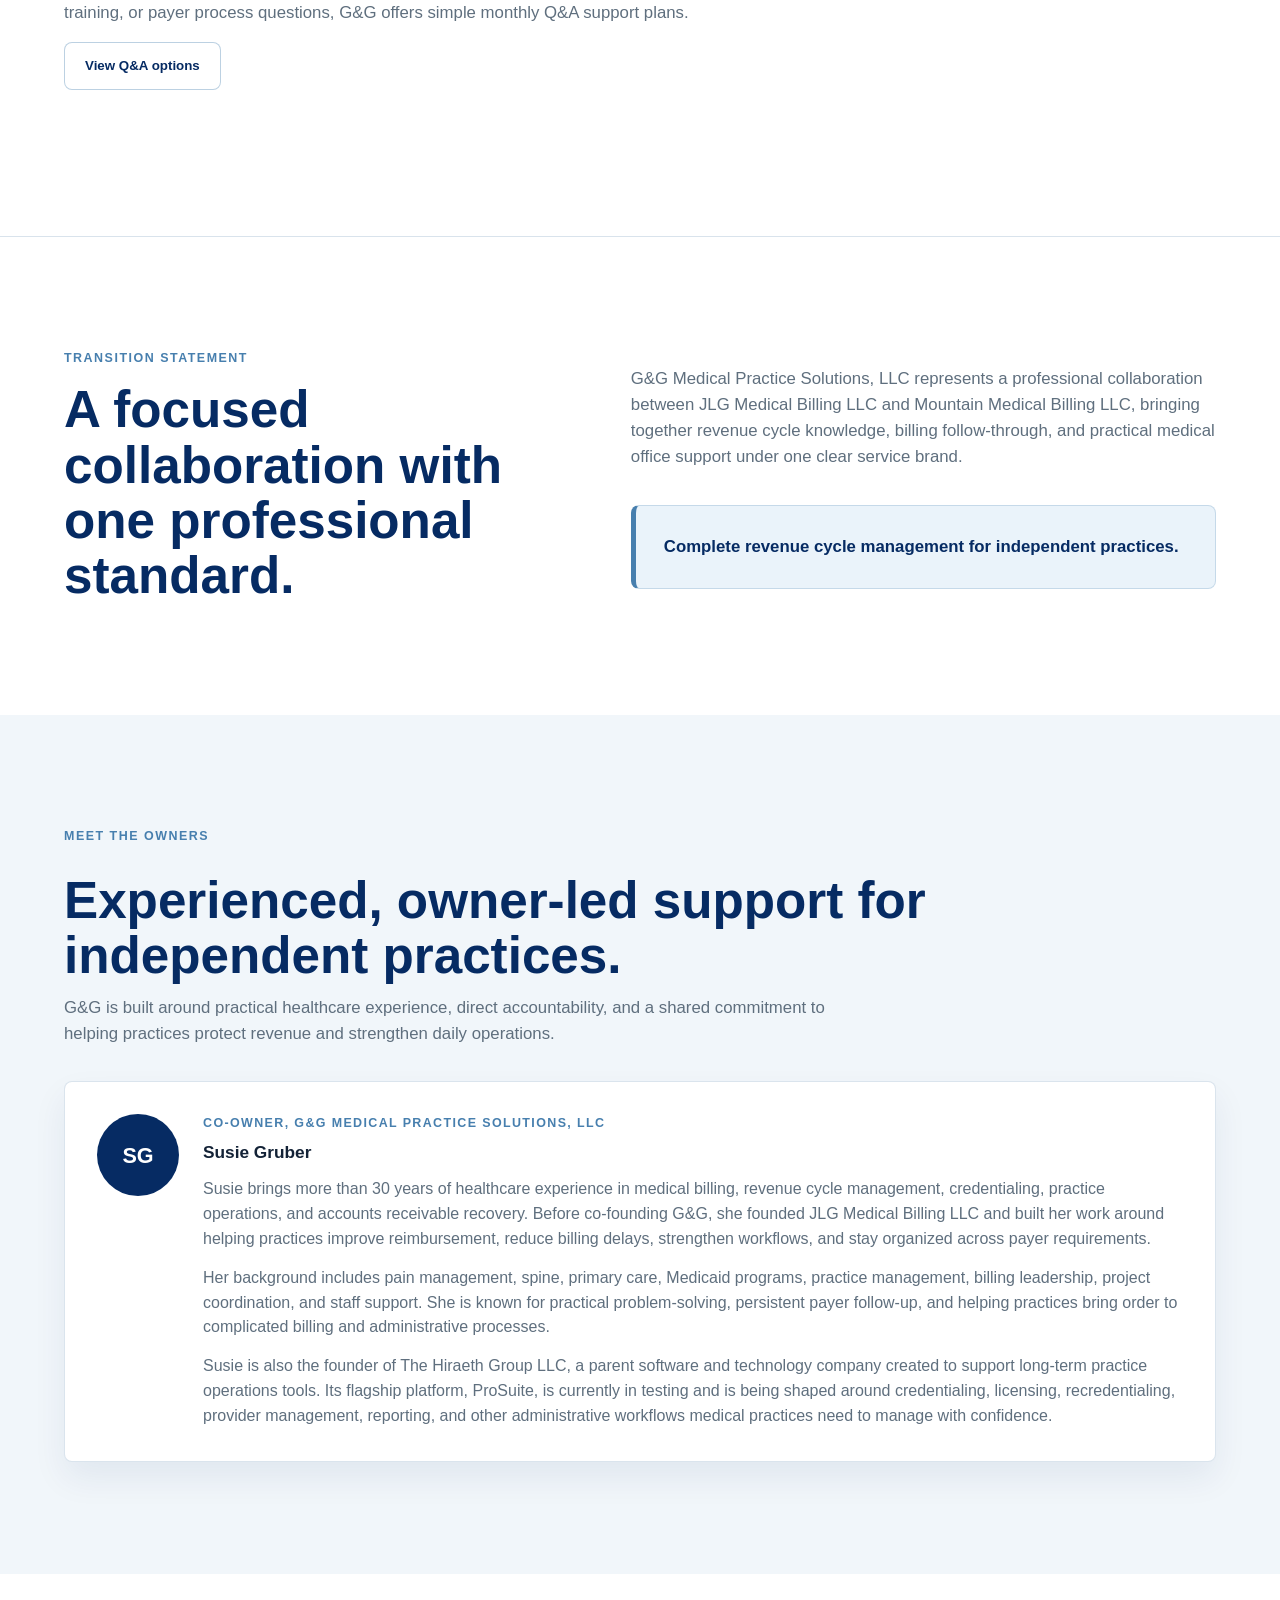
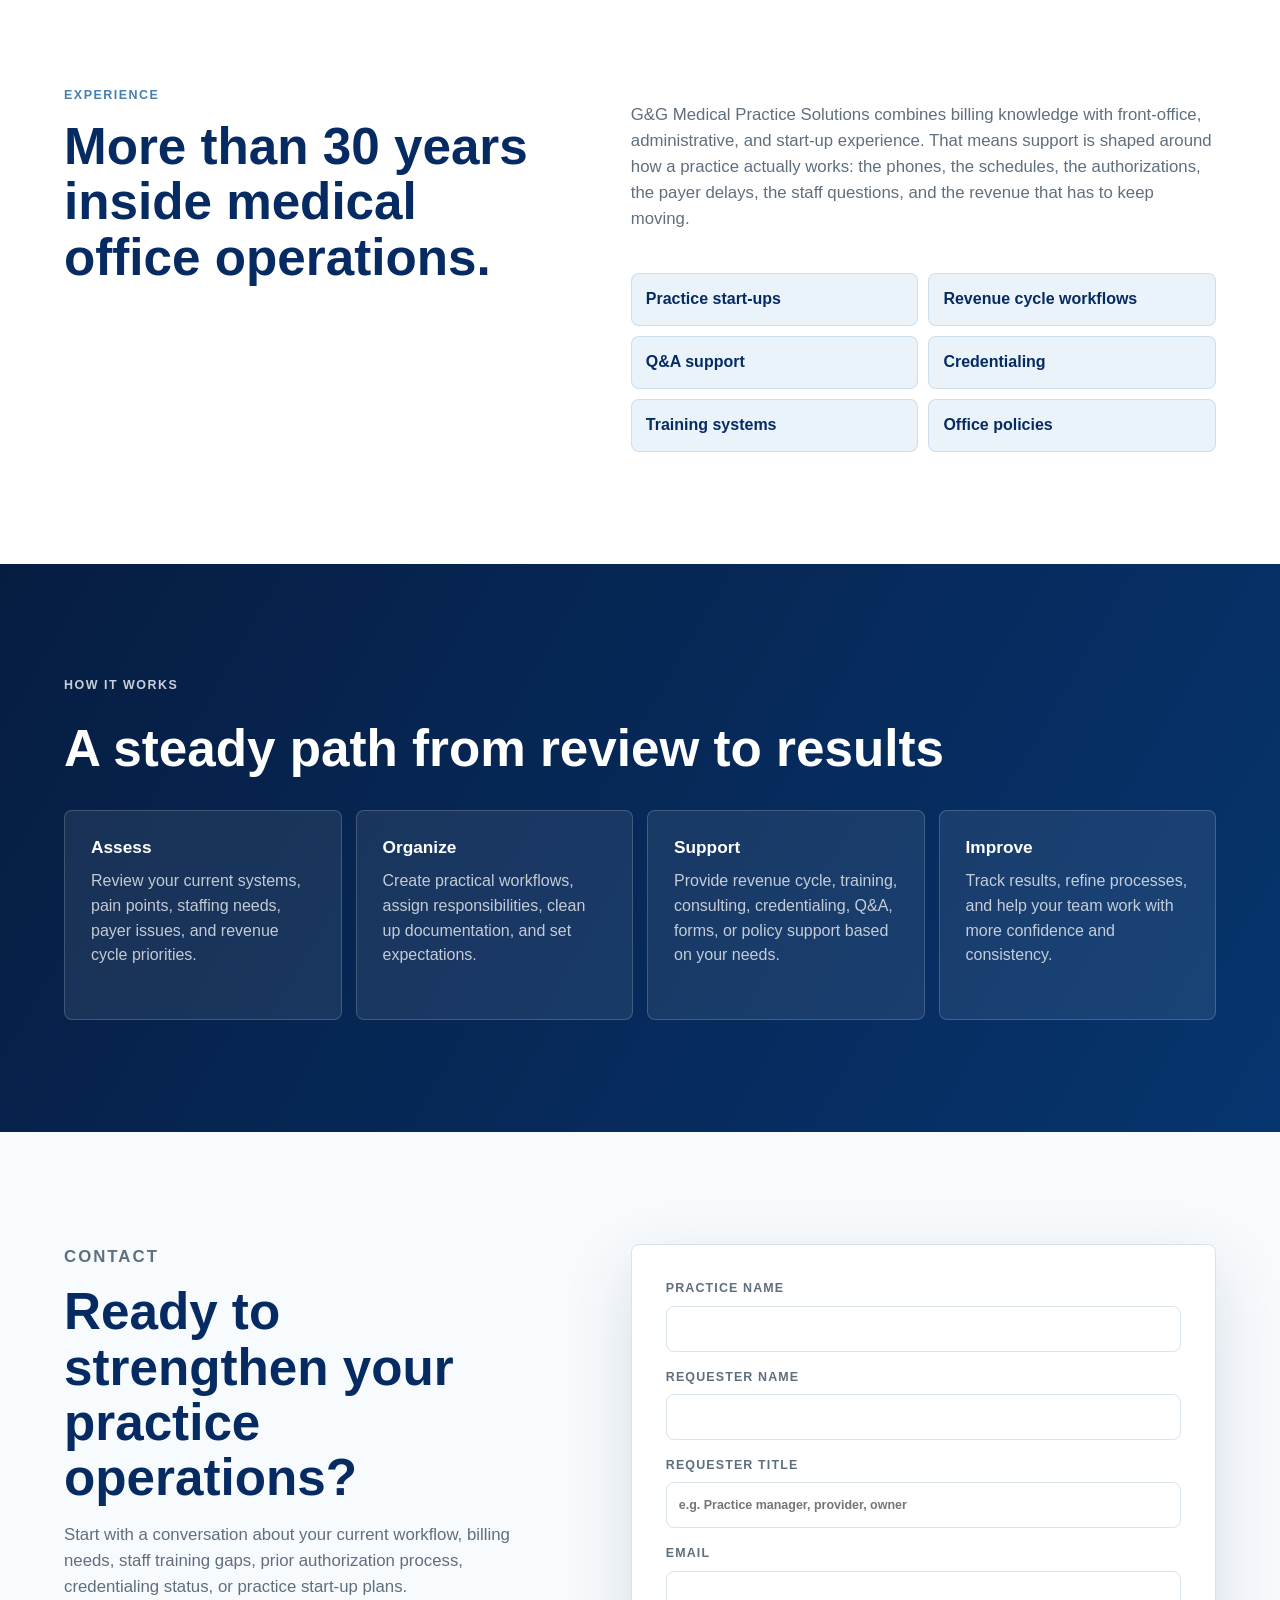
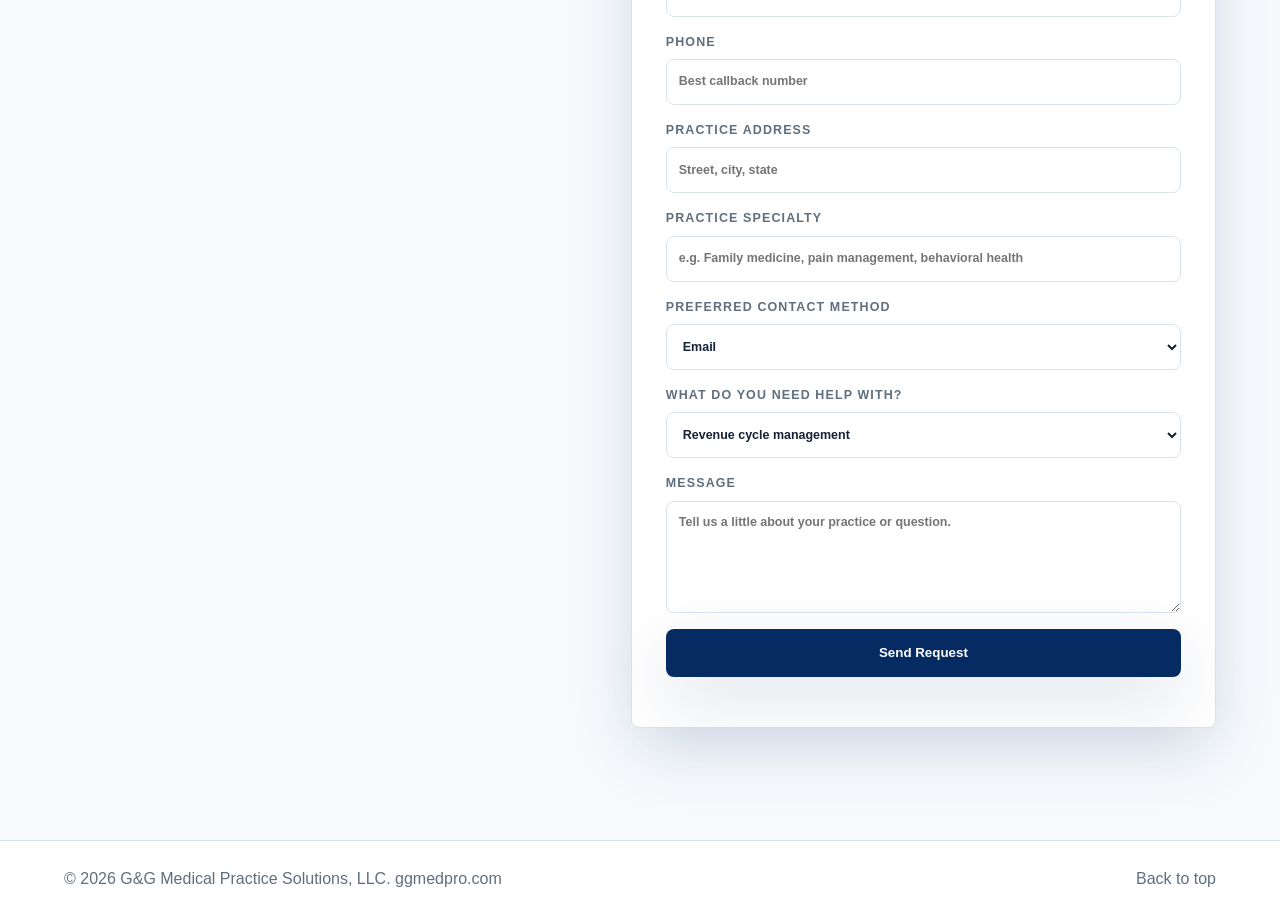
==== commit 94771320: "Add Susie owner profile" ====
--- a/index.html
+++ b/index.html
@@ -25,6 +25,7 @@
         <a href="#forms-library">Forms</a>
         <a href="#qa-support">Q&A Plans</a>
         <a href="#collaboration">About</a>
+        <a href="#owners">Owners</a>
         <a href="#experience">Experience</a>
         <a href="#process">Process</a>
         <a href="#contact">Contact</a>
@@ -239,6 +240,48 @@
         </div>
       </section>
 
+      <section class="section owners" id="owners" aria-labelledby="owners-title">
+        <div class="section-inner">
+          <div class="section-heading">
+            <p class="eyebrow">Meet the owners</p>
+            <h2 id="owners-title">Experienced, owner-led support for independent practices.</h2>
+            <p>
+              G&G is built around practical healthcare experience, direct accountability, and a
+              shared commitment to helping practices protect revenue and strengthen daily operations.
+            </p>
+          </div>
+          <div class="owner-grid">
+            <article class="owner-card">
+              <div class="owner-initials" aria-hidden="true">SG</div>
+              <div>
+                <p class="owner-role">Co-Owner, G&G Medical Practice Solutions, LLC</p>
+                <h3>Susie Gruber</h3>
+                <p>
+                  Susie brings more than 30 years of healthcare experience in medical billing,
+                  revenue cycle management, credentialing, practice operations, and accounts
+                  receivable recovery. Before co-founding G&G, she founded JLG Medical Billing LLC
+                  and built her work around helping practices improve reimbursement, reduce billing
+                  delays, strengthen workflows, and stay organized across payer requirements.
+                </p>
+                <p>
+                  Her background includes pain management, spine, primary care, Medicaid programs,
+                  practice management, billing leadership, project coordination, and staff support.
+                  She is known for practical problem-solving, persistent payer follow-up, and helping
+                  practices bring order to complicated billing and administrative processes.
+                </p>
+                <p>
+                  Susie is also the founder of The Hiraeth Group LLC, a parent software and
+                  technology company created to support long-term practice operations tools. Its
+                  flagship platform, ProSuite, is currently in testing and is being shaped around
+                  credentialing, licensing, recredentialing, provider management, reporting, and
+                  other administrative workflows medical practices need to manage with confidence.
+                </p>
+              </div>
+            </article>
+          </div>
+        </div>
+      </section>
+
       <section class="section experience" id="experience" aria-labelledby="experience-title">
         <div class="section-inner experience-grid">
           <div>
--- a/styles.css
+++ b/styles.css
@@ -508,6 +508,61 @@
   font-size: 0.98rem;
 }
 
+.owners {
+  background: #f1f6fa;
+}
+
+.owner-grid {
+  display: grid;
+  grid-template-columns: minmax(0, 1fr);
+  gap: 16px;
+}
+
+.owner-card {
+  display: grid;
+  grid-template-columns: 82px minmax(0, 1fr);
+  gap: 24px;
+  padding: 32px;
+  background: var(--white);
+  border: 1px solid rgba(217, 227, 236, 0.95);
+  border-radius: 8px;
+  box-shadow: 0 16px 34px rgba(6, 43, 99, 0.07);
+}
+
+.owner-initials {
+  display: grid;
+  width: 82px;
+  height: 82px;
+  place-items: center;
+  color: #fff;
+  background: var(--navy);
+  border-radius: 50%;
+  font-size: 1.35rem;
+  font-weight: 800;
+}
+
+.owner-role {
+  margin: 0 0 8px;
+  color: var(--blue);
+  font-size: 0.78rem;
+  font-weight: 800;
+  letter-spacing: 0.11em;
+  text-transform: uppercase;
+}
+
+.owner-card h3 {
+  margin-bottom: 14px;
+}
+
+.owner-card p:not(.owner-role) {
+  margin: 0 0 14px;
+  color: var(--muted);
+}
+
+.owner-card p:last-child {
+  margin-bottom: 0;
+}
+
 .experience-copy {
   display: grid;
   gap: 24px;
@@ -700,6 +755,10 @@
   .process-steps article {
     min-height: auto;
   }
+
+  .owner-card {
+    grid-template-columns: 1fr;
+  }
 }
 
 @media (max-width: 620px) {
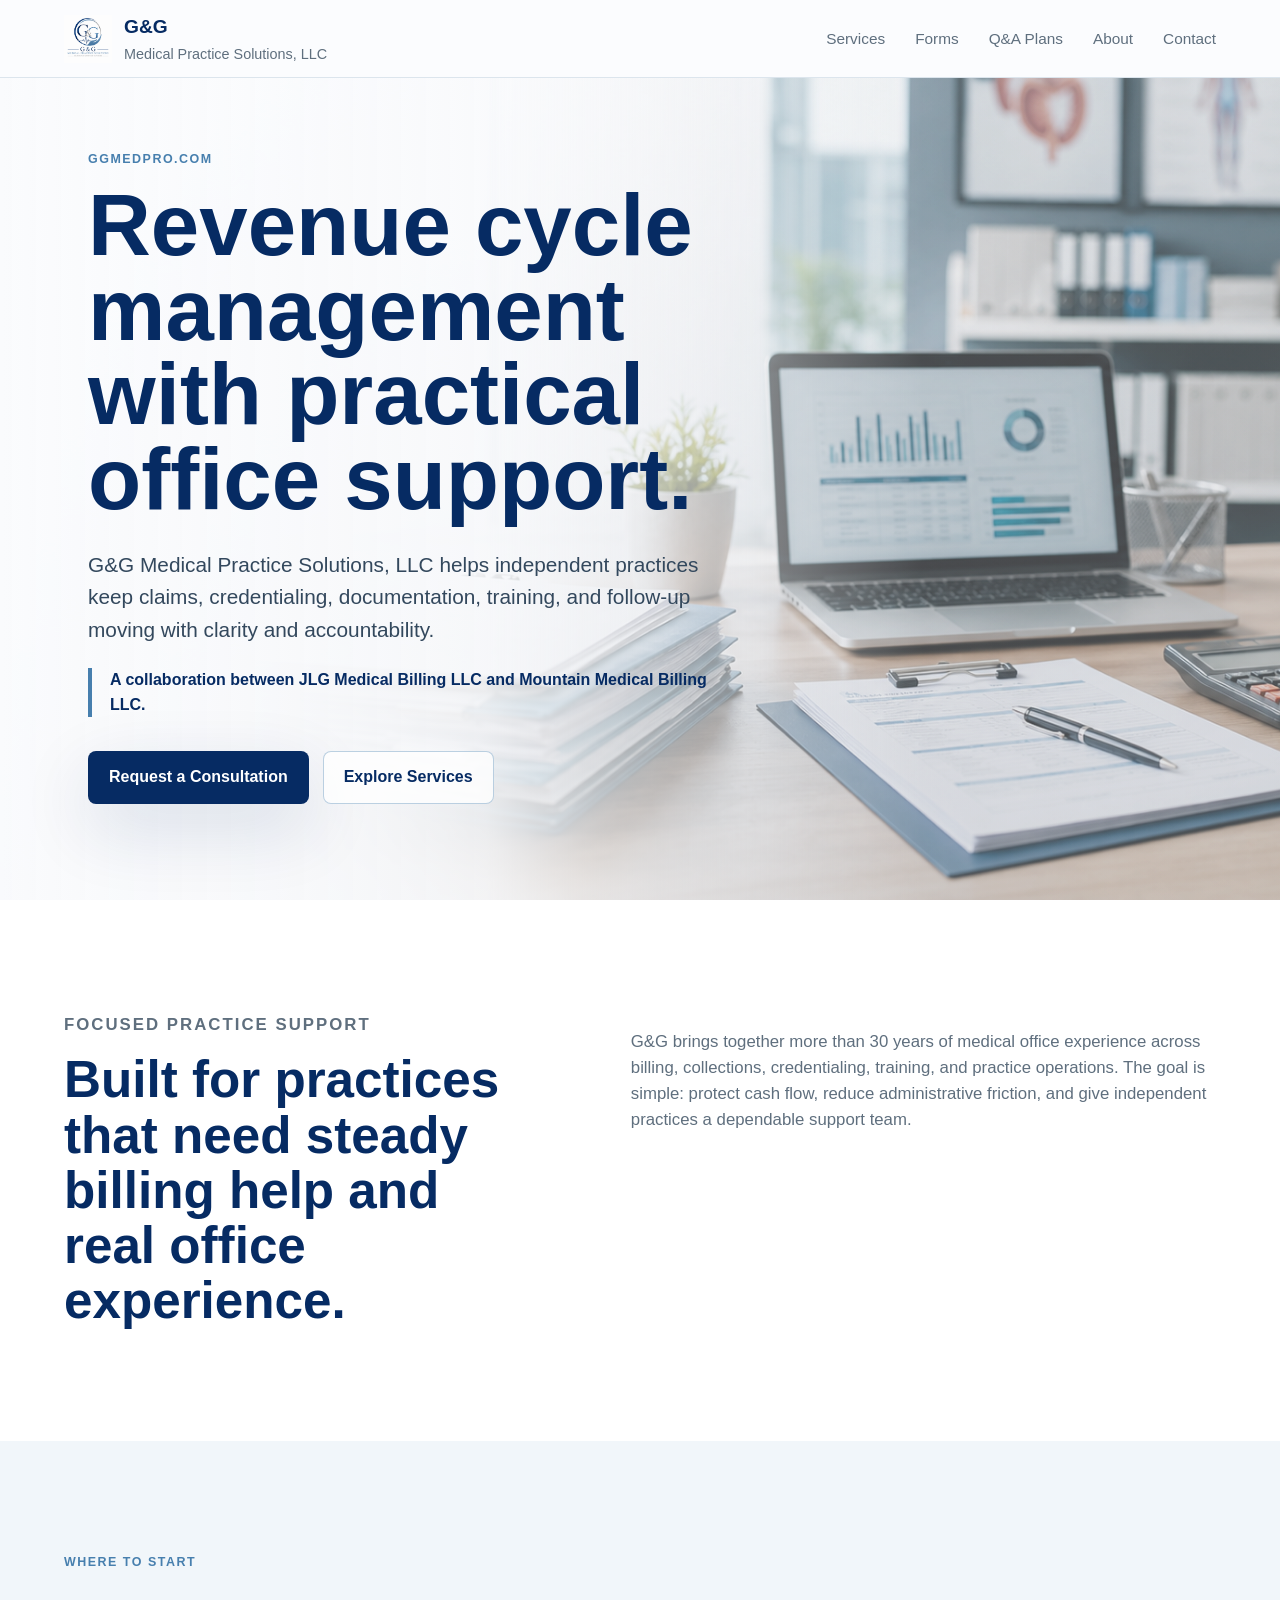
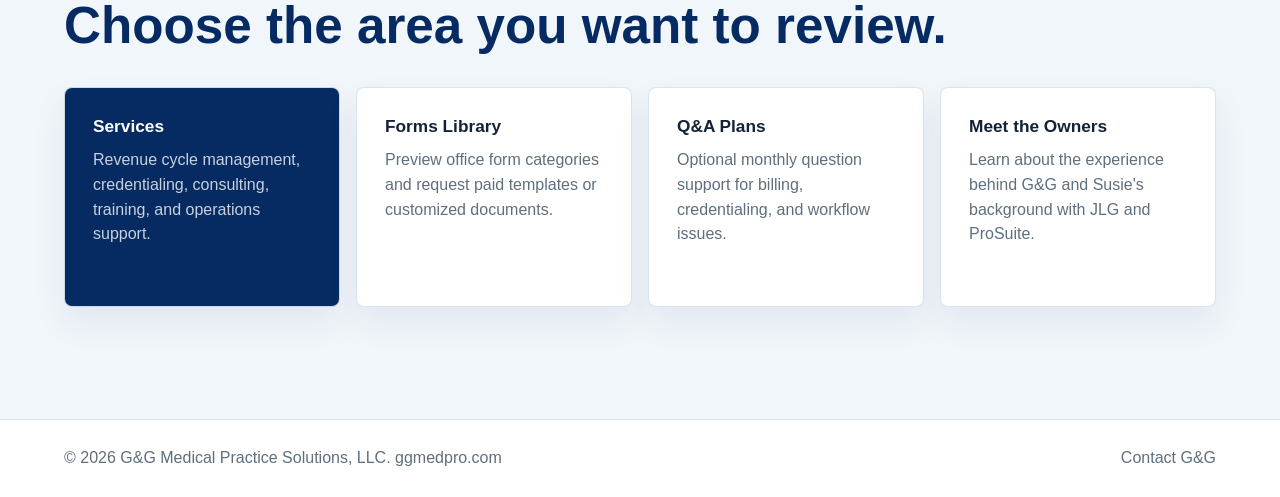
==== commit 733db295: "Split site into separate pages" ====
--- a/index.html
+++ b/index.html
@@ -7,13 +7,13 @@
       name="description"
       content="G&G Medical Practice Solutions, LLC provides revenue cycle management, credentialing, office forms and policies, Q&A assistance, consulting, and training for independent medical practices."
     >
-    <link rel="canonical" href="http://ggmedpro.com/">
+    <link rel="canonical" href="https://ggmedpro.com/">
     <title>G&G Medical Practice Solutions, LLC</title>
     <link rel="stylesheet" href="styles.css">
   </head>
   <body>
     <header class="site-header">
-      <a class="brand" href="#top" aria-label="G&G Medical Practice Solutions home">
+      <a class="brand" href="index.html" aria-label="G&G Medical Practice Solutions home">
         <img src="assets/gg-logo.png" alt="" class="brand-logo">
         <span>
           <strong>G&G</strong>
@@ -21,18 +21,15 @@
         </span>
       </a>
       <nav class="nav" aria-label="Primary navigation">
-        <a href="#solutions">Solutions</a>
-        <a href="#forms-library">Forms</a>
-        <a href="#qa-support">Q&A Plans</a>
-        <a href="#collaboration">About</a>
-        <a href="#owners">Owners</a>
-        <a href="#experience">Experience</a>
-        <a href="#process">Process</a>
-        <a href="#contact">Contact</a>
+        <a href="services.html">Services</a>
+        <a href="forms.html">Forms</a>
+        <a href="qa-support.html">Q&A Plans</a>
+        <a href="about.html">About</a>
+        <a href="contact.html">Contact</a>
       </nav>
     </header>
 
-    <main id="top">
+    <main>
       <section class="hero" aria-labelledby="hero-title">
         <img
           class="hero-image"
@@ -52,8 +49,8 @@
             A collaboration between JLG Medical Billing LLC and Mountain Medical Billing LLC.
           </p>
           <div class="hero-actions">
-            <a class="button primary" href="#contact">Request a Consultation</a>
-            <a class="button secondary" href="#solutions">Explore Services</a>
+            <a class="button primary" href="contact.html">Request a Consultation</a>
+            <a class="button secondary" href="services.html">Explore Services</a>
           </div>
         </div>
       </section>
@@ -73,415 +70,37 @@
         </div>
       </section>
 
-      <section class="section solutions" id="solutions" aria-labelledby="solutions-title">
+      <section class="section home-links" aria-labelledby="home-links-title">
         <div class="section-inner">
           <div class="section-heading">
-            <p class="eyebrow">Services</p>
-            <h2 id="solutions-title">Revenue cycle first, with the office support practices actually need.</h2>
+            <p class="eyebrow">Where to start</p>
+            <h2 id="home-links-title">Choose the area you want to review.</h2>
           </div>
-          <div class="solution-grid">
-            <article class="solution-card featured">
-              <h3>Revenue Cycle Management</h3>
-              <p>
-                Claims, payment posting, denial management, A/R follow-up, collections support,
-                reporting, and steady workflow accountability.
-              </p>
-            </article>
-            <article class="solution-card">
-              <h3>Credentialing</h3>
-              <p>
-                Provider enrollment support, payer applications, revalidations, document tracking,
-                and status coordination.
-              </p>
-            </article>
-            <article class="solution-card">
-              <h3>Office Forms & Policies</h3>
-              <p>
-                Patient forms, internal policies, process templates, and administrative documents
-                shaped around real practice needs.
-              </p>
-            </article>
-            <article class="solution-card">
-              <h3>Q&A Assistance</h3>
-              <p>
-                Ongoing support for billing questions, payer issues, office process questions,
-                staff uncertainty, and day-to-day administrative decisions.
-              </p>
-            </article>
-            <article class="solution-card">
-              <h3>Consulting</h3>
-              <p>
-                Workflow review, operational planning, start-up guidance, staff structure, and
-                practical improvements for stronger office performance.
-              </p>
-            </article>
-            <article class="solution-card">
-              <h3>Training</h3>
-              <p>
-                Front desk training, revenue cycle education, authorization process support,
-                documentation habits, and staff confidence building.
-              </p>
-            </article>
+          <div class="overview-grid">
+            <a class="link-card featured" href="services.html">
+              <h3>Services</h3>
+              <p>Revenue cycle management, credentialing, consulting, training, and operations support.</p>
+            </a>
+            <a class="link-card" href="forms.html">
+              <h3>Forms Library</h3>
+              <p>Preview office form categories and request paid templates or customized documents.</p>
+            </a>
+            <a class="link-card" href="qa-support.html">
+              <h3>Q&A Plans</h3>
+              <p>Optional monthly question support for billing, credentialing, and workflow issues.</p>
+            </a>
+            <a class="link-card" href="about.html">
+              <h3>Meet the Owners</h3>
+              <p>Learn about the experience behind G&G and Susie's background with JLG and ProSuite.</p>
+            </a>
           </div>
-        </div>
-      </section>
-
-      <section class="section forms-library" id="forms-library" aria-labelledby="forms-title">
-        <div class="section-inner">
-          <div class="section-heading">
-            <p class="eyebrow">Office forms library</p>
-            <h2 id="forms-title">Ready-to-use forms and policy templates for medical practices.</h2>
-            <p>
-              G&G can help practices build, update, or organize the everyday forms needed for
-              intake, compliance, front desk workflows, billing communication, and office operations.
-            </p>
-          </div>
-          <details class="forms-disclosure">
-            <summary>Preview form categories</summary>
-            <div class="forms-panel">
-              <div class="forms-group">
-                <h3>Patient Intake</h3>
-                <ul>
-                  <li>Registration and demographic forms</li>
-                  <li>Insurance and contact update forms</li>
-                  <li>Health history intake support forms</li>
-                </ul>
-              </div>
-              <div class="forms-group">
-                <h3>HIPAA & Consent</h3>
-                <ul>
-                  <li>HIPAA privacy notice and acknowledgment forms</li>
-                  <li>Treatment and communication consent forms</li>
-                  <li>Medical records release request forms</li>
-                </ul>
-              </div>
-              <div class="forms-group">
-                <h3>Billing & Office Policies</h3>
-                <ul>
-                  <li>Financial and payment policy templates</li>
-                  <li>Cancellation and office policy templates</li>
-                  <li>Workflow, referral, and authorization trackers</li>
-                </ul>
-              </div>
-            </div>
-            <p class="forms-note">
-              This preview shows categories only. Full templates and customized documents are provided
-              through a paid forms project or service package. Compliance-sensitive templates should be
-              reviewed by the practice's legal or compliance advisor.
-            </p>
-            <a class="button secondary forms-select" href="#contact">Ask about office forms</a>
-          </details>
-        </div>
-      </section>
-
-      <section class="section qa-support" id="qa-support" aria-labelledby="qa-title">
-        <div class="section-inner">
-          <div class="section-heading">
-            <p class="eyebrow">Q&A subscription support</p>
-            <h2 id="qa-title">Get practical answers without booking a full consulting project.</h2>
-            <p>
-              For practices that need occasional help with billing, credentialing, office workflows,
-              forms, policies, training, or payer process questions, G&G offers simple monthly Q&A
-              support plans.
-            </p>
-            <button class="button secondary qa-toggle" type="button" aria-expanded="false" aria-controls="qa-plan-panel">
-              View Q&A options
-            </button>
-          </div>
-          <div class="qa-plan-panel" id="qa-plan-panel" hidden>
-            <div class="qa-plan-grid">
-              <article class="qa-plan">
-                <span class="plan-kicker">Quick Help</span>
-                <h3>1 question</h3>
-                <p class="plan-price">$35<span>/month</span></p>
-                <p>Best for a focused question or quick second opinion on a billing or office process issue.</p>
-                <a class="button secondary qa-select" href="#contact" data-plan="Quick Help - 1 question/month ($35)">Ask about this plan</a>
-              </article>
-              <article class="qa-plan featured">
-                <span class="plan-kicker">Most useful</span>
-                <h3>3 questions</h3>
-                <p class="plan-price">$85<span>/month</span></p>
-                <p>Good for practices that want ongoing access to practical administrative and revenue cycle guidance.</p>
-                <a class="button primary qa-select" href="#contact" data-plan="Support - 3 questions/month ($85)">Ask about this plan</a>
-              </article>
-              <article class="qa-plan">
-                <span class="plan-kicker">Priority Q&A</span>
-                <h3>5 questions</h3>
-                <p class="plan-price">$125<span>/month</span></p>
-                <p>Built for teams that need more frequent help with payer issues, training, workflow, or forms.</p>
-                <a class="button secondary qa-select" href="#contact" data-plan="Priority Q&A - 5 questions/month ($125)">Ask about this plan</a>
-              </article>
-            </div>
-            <p class="qa-note">
-              Q&A support is for billing, credentialing, workflow, training, forms, policy, and office
-              operations questions. It does not include legal, tax, or clinical medical advice.
-            </p>
-          </div>
-        </div>
-      </section>
-
-      <section class="section collaboration" id="collaboration" aria-labelledby="collaboration-title">
-        <div class="section-inner collaboration-grid">
-          <div>
-            <p class="eyebrow">Transition statement</p>
-            <h2 id="collaboration-title">A focused collaboration with one professional standard.</h2>
-          </div>
-          <div class="collaboration-copy">
-            <p>
-              G&G Medical Practice Solutions, LLC represents a professional collaboration between
-              JLG Medical Billing LLC and Mountain Medical Billing LLC, bringing together revenue cycle
-              knowledge, billing follow-through, and practical medical office support under one
-              clear service brand.
-            </p>
-            <p class="tagline-callout">
-              Complete revenue cycle management for independent practices.
-            </p>
-          </div>
-        </div>
-      </section>
-
-      <section class="section owners" id="owners" aria-labelledby="owners-title">
-        <div class="section-inner">
-          <div class="section-heading">
-            <p class="eyebrow">Meet the owners</p>
-            <h2 id="owners-title">Experienced, owner-led support for independent practices.</h2>
-            <p>
-              G&G is built around practical healthcare experience, direct accountability, and a
-              shared commitment to helping practices protect revenue and strengthen daily operations.
-            </p>
-          </div>
-          <div class="owner-grid">
-            <article class="owner-card">
-              <div class="owner-initials" aria-hidden="true">SG</div>
-              <div>
-                <p class="owner-role">Co-Owner, G&G Medical Practice Solutions, LLC</p>
-                <h3>Susie Gruber</h3>
-                <p>
-                  Susie brings more than 30 years of healthcare experience in medical billing,
-                  revenue cycle management, credentialing, practice operations, and accounts
-                  receivable recovery. Before co-founding G&G, she founded JLG Medical Billing LLC
-                  and built her work around helping practices improve reimbursement, reduce billing
-                  delays, strengthen workflows, and stay organized across payer requirements.
-                </p>
-                <p>
-                  Her background includes pain management, spine, primary care, Medicaid programs,
-                  practice management, billing leadership, project coordination, and staff support.
-                  She is known for practical problem-solving, persistent payer follow-up, and helping
-                  practices bring order to complicated billing and administrative processes.
-                </p>
-                <p>
-                  Susie is also the founder of The Hiraeth Group LLC, a parent software and
-                  technology company created to support long-term practice operations tools. Its
-                  flagship platform, ProSuite, is currently in testing and is being shaped around
-                  credentialing, licensing, recredentialing, provider management, reporting, and
-                  other administrative workflows medical practices need to manage with confidence.
-                </p>
-              </div>
-            </article>
-          </div>
-        </div>
-      </section>
-
-      <section class="section experience" id="experience" aria-labelledby="experience-title">
-        <div class="section-inner experience-grid">
-          <div>
-            <p class="eyebrow">Experience</p>
-            <h2 id="experience-title">More than 30 years inside medical office operations.</h2>
-          </div>
-          <div class="experience-copy">
-            <p>
-              G&G Medical Practice Solutions combines billing knowledge with front-office,
-              administrative, and start-up experience. That means support is shaped around how a
-              practice actually works: the phones, the schedules, the authorizations, the payer
-              delays, the staff questions, and the revenue that has to keep moving.
-            </p>
-            <div class="proof-grid">
-              <span>Practice start-ups</span>
-              <span>Revenue cycle workflows</span>
-              <span>Q&A support</span>
-              <span>Credentialing</span>
-              <span>Training systems</span>
-              <span>Office policies</span>
-            </div>
-          </div>
-        </div>
-      </section>
-
-      <section class="section process" id="process" aria-labelledby="process-title">
-        <div class="section-inner">
-          <div class="section-heading">
-            <p class="eyebrow">How it works</p>
-            <h2 id="process-title">A steady path from review to results</h2>
-          </div>
-          <div class="process-steps">
-            <article>
-              <h3>Assess</h3>
-              <p>Review your current systems, pain points, staffing needs, payer issues, and revenue cycle priorities.</p>
-            </article>
-            <article>
-              <h3>Organize</h3>
-              <p>Create practical workflows, assign responsibilities, clean up documentation, and set expectations.</p>
-            </article>
-            <article>
-              <h3>Support</h3>
-              <p>Provide revenue cycle, training, consulting, credentialing, Q&A, forms, or policy support based on your needs.</p>
-            </article>
-            <article>
-              <h3>Improve</h3>
-              <p>Track results, refine processes, and help your team work with more confidence and consistency.</p>
-            </article>
-          </div>
-        </div>
-      </section>
-
-      <section class="section contact" id="contact" aria-labelledby="contact-title">
-        <div class="section-inner contact-grid">
-          <div>
-            <p class="eyebrow">Contact</p>
-            <h2 id="contact-title">Ready to strengthen your practice operations?</h2>
-            <p>
-              Start with a conversation about your current workflow, billing needs, staff training
-              gaps, prior authorization process, credentialing status, or practice start-up plans.
-            </p>
-          </div>
-          <form
-            class="contact-panel"
-            id="consultation-form"
-            action="https://formspree.io/f/xbdvvoek"
-            method="POST"
-            aria-label="Contact information and consultation request"
-          >
-            <label>
-              Practice name
-              <input type="text" name="practice_name" autocomplete="organization" required>
-            </label>
-            <label>
-              Requester name
-              <input type="text" name="requester_name" autocomplete="name" required>
-            </label>
-            <label>
-              Requester title
-              <input type="text" name="requester_title" autocomplete="organization-title" placeholder="e.g. Practice manager, provider, owner">
-            </label>
-            <label>
-              Email
-              <input type="email" name="email" autocomplete="email" required>
-            </label>
-            <label>
-              Phone
-              <input type="tel" name="phone" autocomplete="tel" placeholder="Best callback number">
-            </label>
-            <label>
-              Practice address
-              <input type="text" name="address" autocomplete="street-address" placeholder="Street, city, state">
-            </label>
-            <label>
-              Practice specialty
-              <input type="text" name="specialty" autocomplete="organization-title" placeholder="e.g. Family medicine, pain management, behavioral health">
-            </label>
-            <label>
-              Preferred contact method
-              <select name="preferred_contact">
-                <option>Email</option>
-                <option>Phone call</option>
-                <option>Text message</option>
-                <option>No preference</option>
-              </select>
-            </label>
-            <label>
-              What do you need help with?
-              <select name="service">
-                <option>Revenue cycle management</option>
-                <option>Credentialing</option>
-                <option>Office forms and policies</option>
-                <option>Q&A assistance</option>
-                <option>Q&A subscription</option>
-                <option>Consulting</option>
-                <option>Training</option>
-              </select>
-            </label>
-            <label>
-              Message
-              <textarea name="message" rows="4" placeholder="Tell us a little about your practice or question."></textarea>
-            </label>
-            <input type="hidden" name="selected_qa_plan" id="selected-qa-plan">
-            <input type="hidden" name="form_interest" id="form-interest">
-            <input type="hidden" name="_subject" value="New G&G consultation request">
-            <button class="button primary" type="submit">Send Request</button>
-            <p class="form-status" id="form-status" aria-live="polite"></p>
-          </form>
         </div>
       </section>
     </main>
 
     <footer class="site-footer">
       <p>&copy; 2026 G&G Medical Practice Solutions, LLC. ggmedpro.com</p>
-      <a href="#top">Back to top</a>
+      <a href="contact.html">Contact G&G</a>
     </footer>
-    <script>
-      const consultationForm = document.querySelector("#consultation-form");
-      const formStatus = document.querySelector("#form-status");
-      const submitButton = consultationForm.querySelector('button[type="submit"]');
-      const serviceSelect = consultationForm.querySelector('select[name="service"]');
-      const selectedQaPlan = document.querySelector("#selected-qa-plan");
-      const formInterest = document.querySelector("#form-interest");
-      const messageField = consultationForm.querySelector('textarea[name="message"]');
-      const qaToggle = document.querySelector(".qa-toggle");
-      const qaPlanPanel = document.querySelector("#qa-plan-panel");
-
-      qaToggle.addEventListener("click", () => {
-        const isHidden = qaPlanPanel.hasAttribute("hidden");
-        qaPlanPanel.toggleAttribute("hidden", !isHidden);
-        qaToggle.setAttribute("aria-expanded", String(isHidden));
-        qaToggle.textContent = isHidden ? "Hide Q&A options" : "View Q&A options";
-      });
-
-      document.querySelectorAll(".qa-select").forEach((planLink) => {
-        planLink.addEventListener("click", () => {
-          const plan = planLink.dataset.plan;
-          selectedQaPlan.value = plan;
-          serviceSelect.value = "Q&A subscription";
-          messageField.value = `I am interested in the ${plan} Q&A subscription plan.`;
-        });
-      });
-
-      document.querySelectorAll(".forms-select").forEach((formsLink) => {
-        formsLink.addEventListener("click", () => {
-          formInterest.value = "Office forms library";
-          serviceSelect.value = "Office forms and policies";
-          messageField.value = "I am interested in office forms and policy templates for my practice.";
-        });
-      });
-
-      consultationForm.addEventListener("submit", (event) => {
-        event.preventDefault();
-
-        const formData = new FormData(consultationForm);
-        formStatus.textContent = "Sending your request...";
-        submitButton.disabled = true;
-
-        fetch(consultationForm.action, {
-          method: "POST",
-          body: formData,
-          headers: {
-            Accept: "application/json",
-          },
-        })
-          .then((response) => {
-            if (!response.ok) {
-              throw new Error("Form submission failed");
-            }
-
-            consultationForm.reset();
-            formStatus.textContent = "Thank you. Your request has been sent.";
-          })
-          .catch(() => {
-            formStatus.innerHTML = 'Something went wrong. Please email <a href="mailto:Info@ggmedpro.com">Info@ggmedpro.com</a>.';
-          })
-          .finally(() => {
-            submitButton.disabled = false;
-          });
-      });
-    </script>
   </body>
 </html>
--- a/styles.css
+++ b/styles.css
@@ -85,6 +85,7 @@
 }
 
 .nav a:hover,
+.nav a[aria-current="page"],
 .site-footer a:hover {
   color: var(--blue);
 }
@@ -274,6 +275,77 @@
 .section-inner {
   width: min(1160px, 100%);
   margin: 0 auto;
+}
+
+.page-hero {
+  color: var(--ink);
+  background:
+    linear-gradient(90deg, rgba(251, 252, 254, 0.96), rgba(251, 252, 254, 0.84)),
+    url("assets/hero-medical-billing.png") center/cover;
+}
+
+.page-hero .section-inner {
+  display: grid;
+  gap: 18px;
+}
+
+.page-hero h1 {
+  max-width: 920px;
+  font-size: clamp(2.4rem, 5vw, 4.8rem);
+}
+
+.page-hero p:not(.eyebrow) {
+  max-width: 820px;
+  margin: 0;
+  color: #33485d;
+  font-size: clamp(1.05rem, 2vw, 1.24rem);
+}
+
+.home-links {
+  background: #f1f6fa;
+}
+
+.overview-grid {
+  display: grid;
+  grid-template-columns: repeat(4, minmax(0, 1fr));
+  gap: 16px;
+}
+
+.link-card {
+  display: grid;
+  align-content: start;
+  min-height: 220px;
+  padding: 28px;
+  background: var(--white);
+  border: 1px solid rgba(217, 227, 236, 0.95);
+  border-radius: 8px;
+  box-shadow: 0 16px 34px rgba(6, 43, 99, 0.07);
+}
+
+.link-card.featured {
+  color: #fff;
+  background: var(--navy);
+}
+
+.link-card p {
+  margin: 0;
+  color: var(--muted);
+}
+
+.link-card.featured p {
+  color: rgba(255, 255, 255, 0.78);
+}
+
+.link-card:hover {
+  border-color: var(--blue);
+  transform: translateY(-2px);
+}
+
+.page-actions {
+  display: flex;
+  flex-wrap: wrap;
+  gap: 14px;
+  margin-top: 28px;
 }
 
 .intro,
@@ -729,6 +801,7 @@
   .experience-grid,
   .collaboration-grid,
   .contact-grid,
+  .overview-grid,
   .solution-grid,
   .forms-panel,
   .qa-plan-grid,
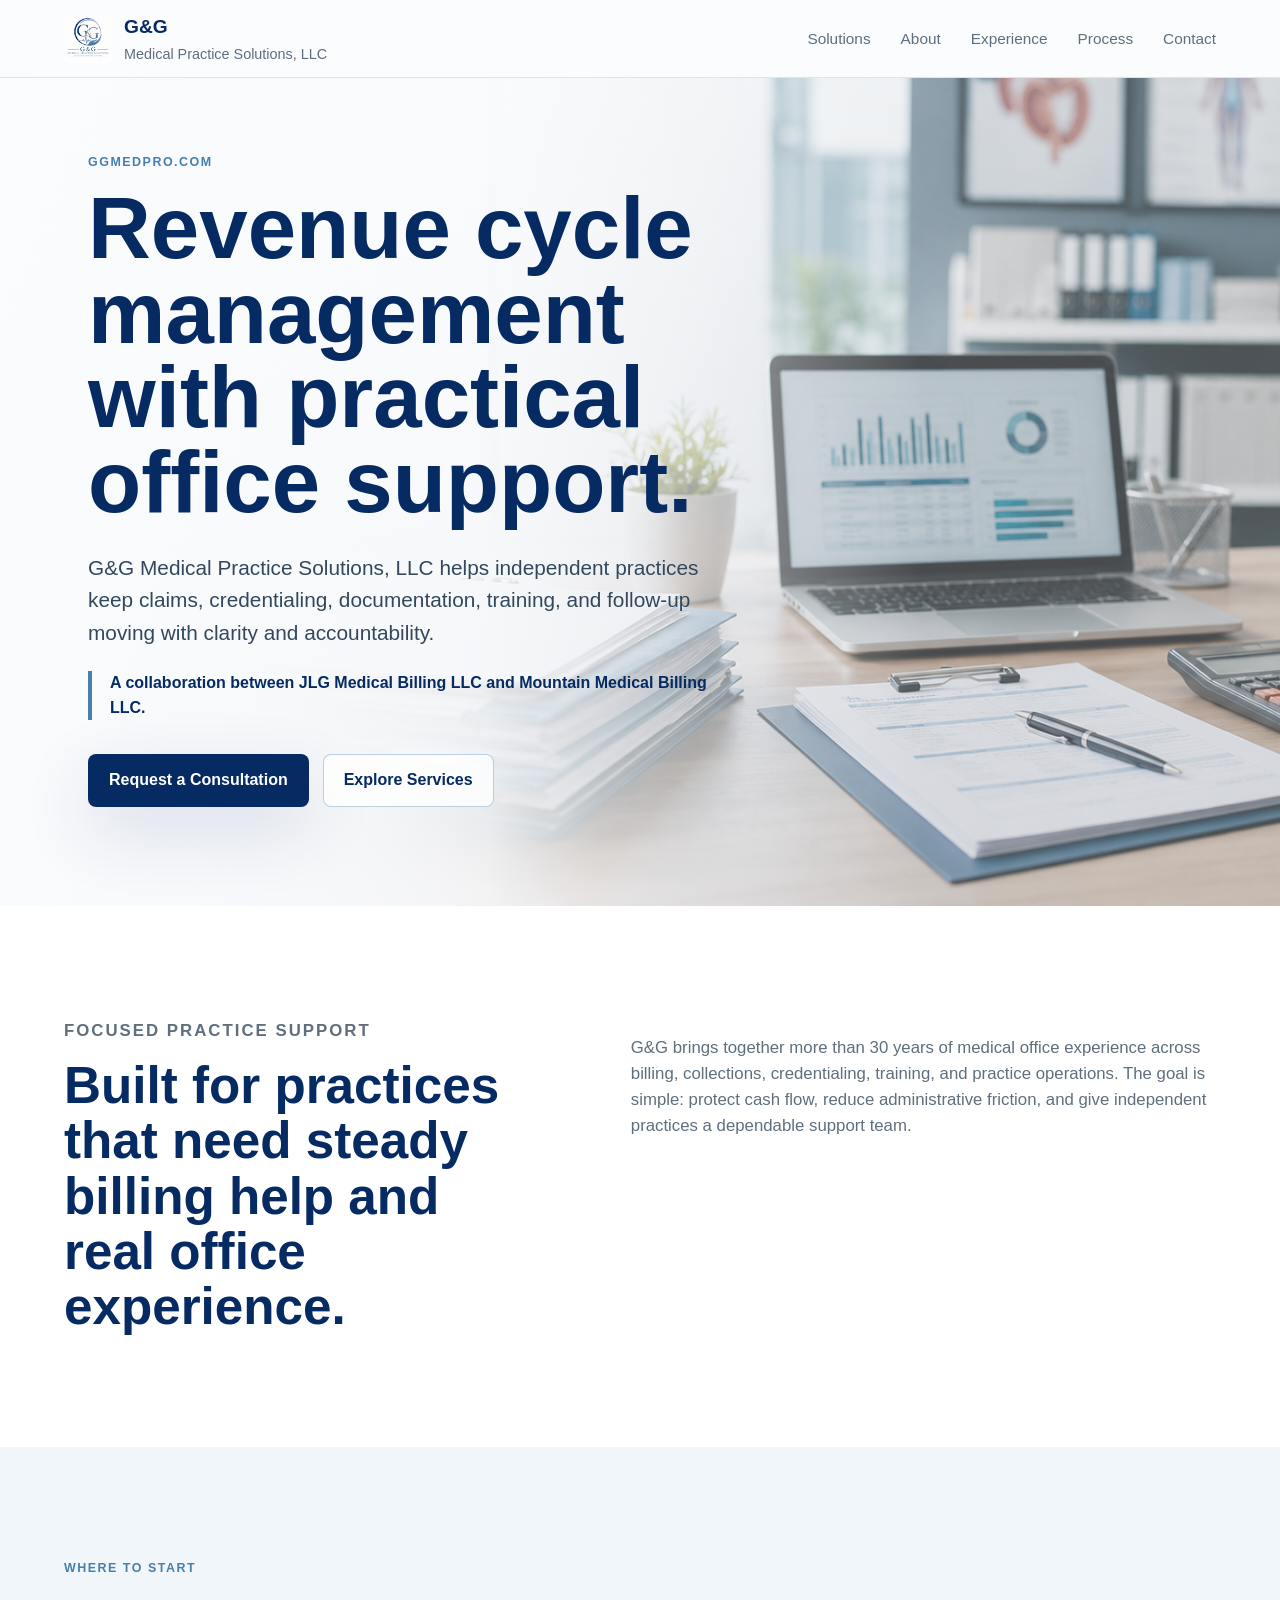
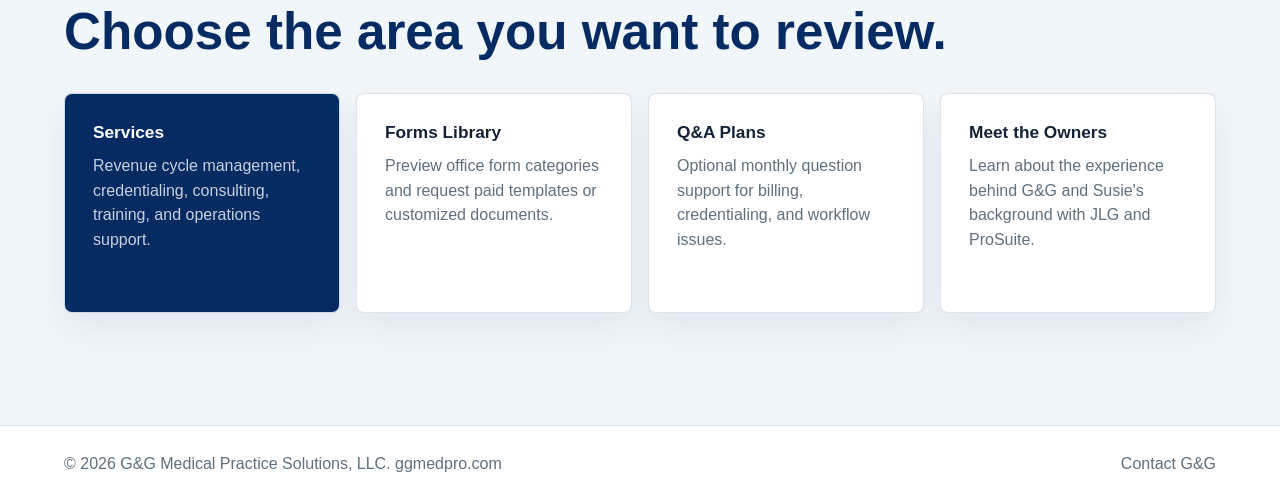
==== commit ee6fe346: "Restore standout homepage hero navigation" ====
--- a/index.html
+++ b/index.html
@@ -21,16 +21,16 @@
         </span>
       </a>
       <nav class="nav" aria-label="Primary navigation">
-        <a href="services.html">Services</a>
-        <a href="forms.html">Forms</a>
-        <a href="qa-support.html">Q&A Plans</a>
+        <a href="services.html">Solutions</a>
         <a href="about.html">About</a>
+        <a href="about.html#experience-title">Experience</a>
+        <a href="services.html#process-title">Process</a>
         <a href="contact.html">Contact</a>
       </nav>
     </header>
 
     <main>
-      <section class="hero" aria-labelledby="hero-title">
+      <section class="hero home-hero" aria-labelledby="hero-title">
         <img
           class="hero-image"
           src="assets/hero-medical-billing.png"
--- a/styles.css
+++ b/styles.css
@@ -99,6 +99,10 @@
   isolation: isolate;
 }
 
+.home-hero {
+  min-height: calc(100vh - 72px);
+}
+
 .hero-image {
   position: absolute;
   inset: 0;
@@ -301,6 +305,11 @@
   font-size: clamp(1.05rem, 2vw, 1.24rem);
 }
 
+.service-promise {
+  max-width: 980px !important;
+  font-size: clamp(1rem, 1.6vw, 1.12rem) !important;
+}
+
 .home-links {
   background: #f1f6fa;
 }
@@ -420,6 +429,9 @@
 }
 
 .solution-card {
+  display: grid;
+  align-content: start;
+  gap: 12px;
   min-height: 230px;
   padding: 28px;
   background: var(--white);
@@ -440,6 +452,30 @@
 .solution-card p {
   margin: 0;
   color: var(--muted);
+}
+
+.card-link {
+  align-self: end;
+  justify-self: start;
+  margin-top: 18px;
+  color: var(--navy);
+  font-weight: 800;
+}
+
+.card-link::after {
+  content: " ->";
+}
+
+.solution-card.featured .card-link {
+  color: #fff;
+}
+
+.card-link:hover {
+  color: var(--blue);
+}
+
+.solution-card.featured .card-link:hover {
+  color: rgba(255, 255, 255, 0.8);
 }
 
 .forms-library {
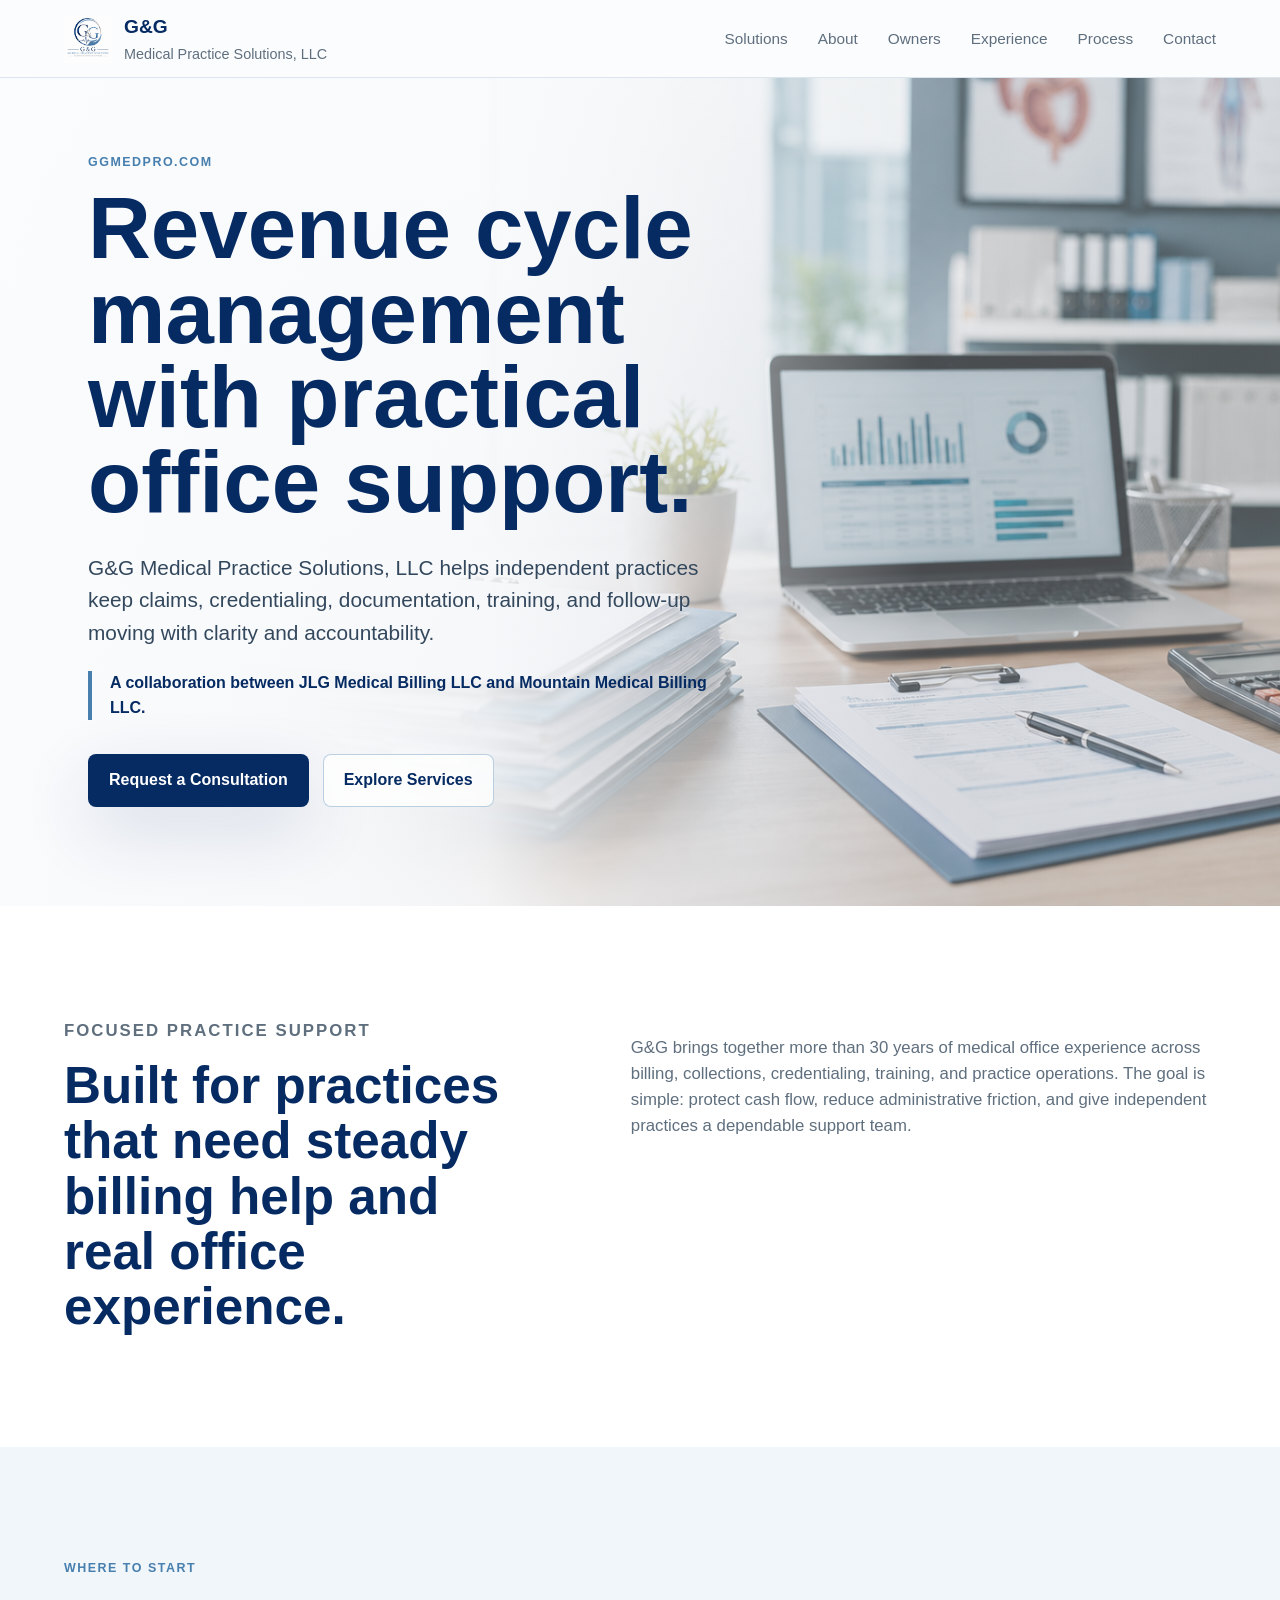
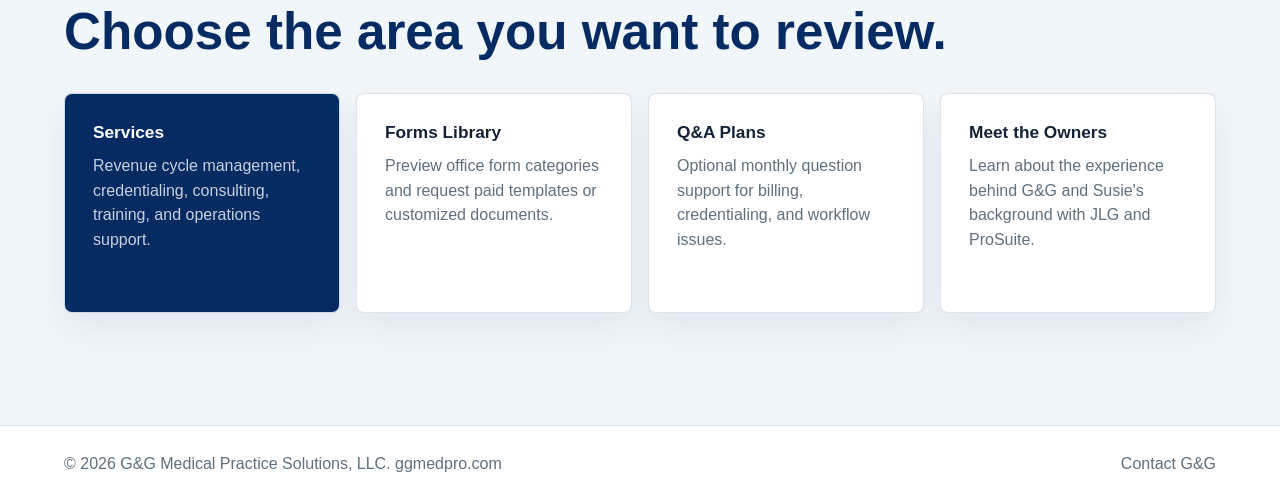
==== commit 27bf49a6: "Separate owners into dedicated page" ====
--- a/index.html
+++ b/index.html
@@ -23,6 +23,7 @@
       <nav class="nav" aria-label="Primary navigation">
         <a href="services.html">Solutions</a>
         <a href="about.html">About</a>
+        <a href="owners.html">Owners</a>
         <a href="about.html#experience-title">Experience</a>
         <a href="services.html#process-title">Process</a>
         <a href="contact.html">Contact</a>
@@ -89,7 +90,7 @@
               <h3>Q&A Plans</h3>
               <p>Optional monthly question support for billing, credentialing, and workflow issues.</p>
             </a>
-            <a class="link-card" href="about.html">
+            <a class="link-card" href="owners.html">
               <h3>Meet the Owners</h3>
               <p>Learn about the experience behind G&G and Susie's background with JLG and ProSuite.</p>
             </a>
--- a/styles.css
+++ b/styles.css
@@ -99,7 +99,8 @@
   isolation: isolate;
 }
 
-.home-hero {
+.home-hero,
+.service-hero {
   min-height: calc(100vh - 72px);
 }
 
@@ -303,11 +304,6 @@
   margin: 0;
   color: #33485d;
   font-size: clamp(1.05rem, 2vw, 1.24rem);
-}
-
-.service-promise {
-  max-width: 980px !important;
-  font-size: clamp(1rem, 1.6vw, 1.12rem) !important;
 }
 
 .home-links {
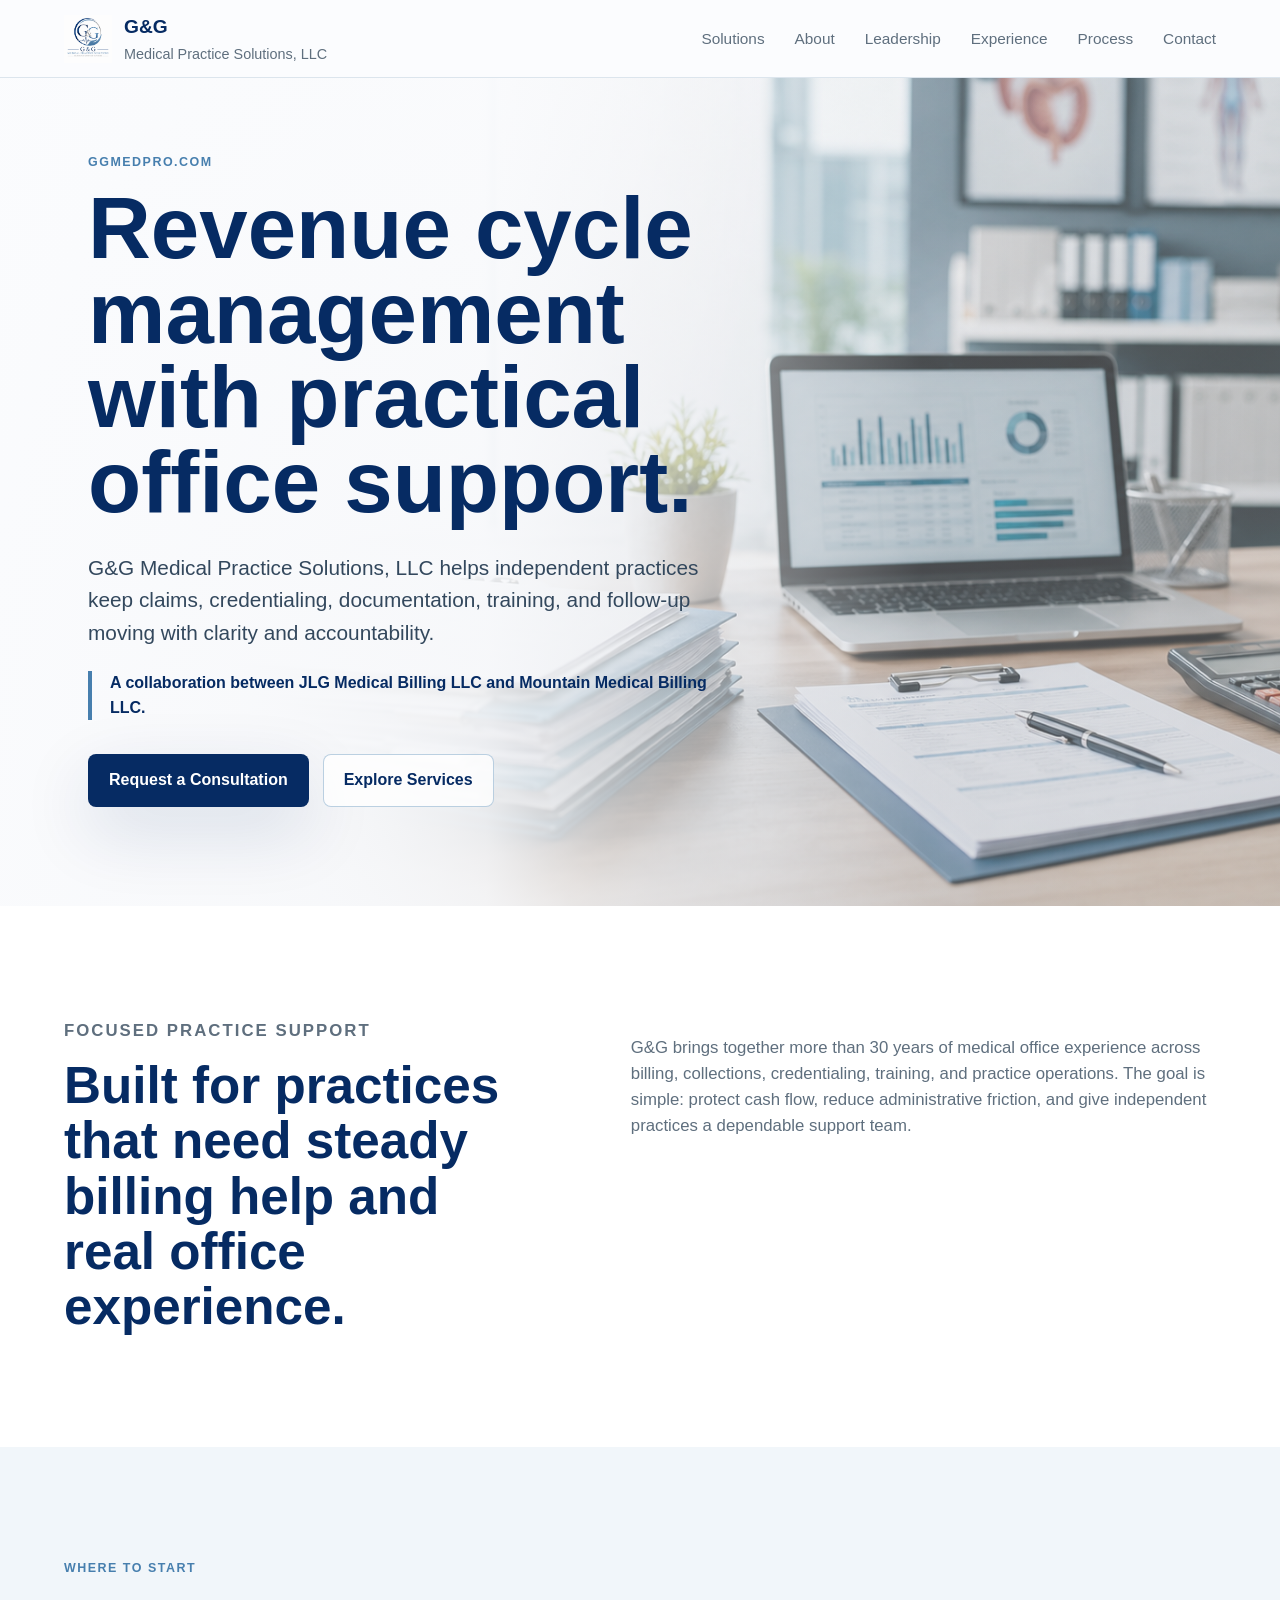
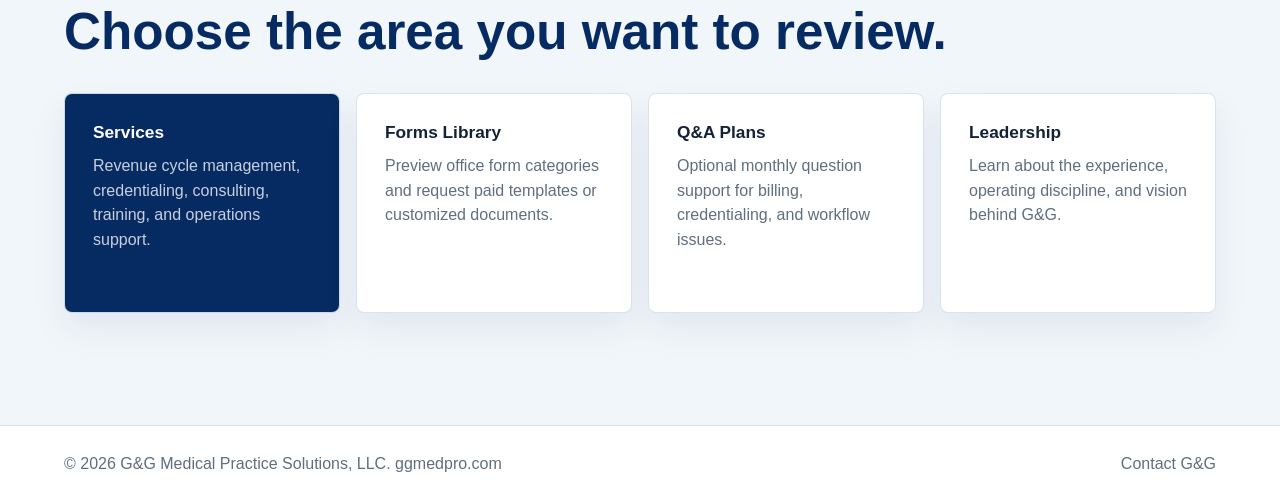
==== commit 518c08c8: "Update leadership bios" ====
--- a/index.html
+++ b/index.html
@@ -23,7 +23,7 @@
       <nav class="nav" aria-label="Primary navigation">
         <a href="services.html">Solutions</a>
         <a href="about.html">About</a>
-        <a href="owners.html">Owners</a>
+        <a href="owners.html">Leadership</a>
         <a href="about.html#experience-title">Experience</a>
         <a href="services.html#process-title">Process</a>
         <a href="contact.html">Contact</a>
@@ -91,8 +91,8 @@
               <p>Optional monthly question support for billing, credentialing, and workflow issues.</p>
             </a>
             <a class="link-card" href="owners.html">
-              <h3>Meet the Owners</h3>
-              <p>Learn about the experience behind G&G and Susie's background with JLG and ProSuite.</p>
+              <h3>Leadership</h3>
+              <p>Learn about the experience, operating discipline, and vision behind G&G.</p>
             </a>
           </div>
         </div>
--- a/styles.css
+++ b/styles.css
@@ -140,9 +140,17 @@
 
 h1,
 h2,
-h3,
-p {
-  overflow-wrap: anywhere;
+h3 {
+  overflow-wrap: normal;
+  word-break: normal;
+}
+
+p,
+li,
+label,
+input,
+textarea {
+  overflow-wrap: break-word;
 }
 
 h1 {
@@ -616,6 +624,124 @@
   background: #f1f6fa;
 }
 
+.owners-premium {
+  background: #f1f6fa;
+}
+
+.center-heading {
+  max-width: 860px;
+  margin-left: auto;
+  margin-right: auto;
+  text-align: center;
+}
+
+.center-heading p:not(.eyebrow) {
+  margin-left: auto;
+  margin-right: auto;
+}
+
+.founder-preview-grid {
+  display: grid;
+  grid-template-columns: repeat(2, minmax(0, 1fr));
+  gap: 24px;
+}
+
+.founder-preview-card {
+  display: grid;
+  align-content: start;
+  justify-items: start;
+  gap: 16px;
+  min-height: 430px;
+  padding: clamp(28px, 4vw, 42px);
+  background: var(--white);
+  border: 1px solid rgba(217, 227, 236, 0.95);
+  border-radius: 14px;
+  box-shadow: 0 22px 48px rgba(6, 43, 99, 0.09);
+}
+
+.founder-preview-card h3 {
+  margin: 0;
+  color: var(--navy);
+  font-size: clamp(1.8rem, 3vw, 2.45rem);
+}
+
+.founder-preview-card p:not(.owner-role) {
+  margin: 0;
+  color: var(--muted);
+  font-size: 1.05rem;
+}
+
+.large-initials {
+  width: 104px;
+  height: 104px;
+  font-size: 1.7rem;
+}
+
+.founder-preview-card .button {
+  margin-top: auto;
+}
+
+.founder-bios {
+  background: var(--white);
+}
+
+.founder-bio-stack {
+  display: grid;
+  gap: 28px;
+}
+
+.founder-bio-card {
+  display: grid;
+  gap: 16px;
+  padding: clamp(28px, 5vw, 48px);
+  background: #f8fbfd;
+  border: 1px solid var(--line);
+  border-radius: 14px;
+  box-shadow: 0 18px 42px rgba(6, 43, 99, 0.06);
+  scroll-margin-top: 100px;
+}
+
+.bio-header {
+  display: flex;
+  align-items: center;
+  gap: 20px;
+  margin-bottom: 8px;
+}
+
+.founder-bio-card h2 {
+  font-size: clamp(2rem, 3.5vw, 3rem);
+}
+
+.founder-bio-card p:not(.owner-role) {
+  max-width: 940px;
+  margin: 0;
+  color: var(--muted);
+  font-size: 1.04rem;
+}
+
+.gg-promise-section {
+  background: #f1f6fa;
+}
+
+.highlight-panel {
+  padding: clamp(32px, 6vw, 58px);
+  color: #fff;
+  background: linear-gradient(120deg, #061d42, #06356f);
+  border-radius: 16px;
+  box-shadow: var(--shadow);
+}
+
+.highlight-panel .eyebrow,
+.highlight-panel h2 {
+  color: #fff;
+}
+
+.highlight-panel p {
+  max-width: 850px;
+  color: rgba(255, 255, 255, 0.8);
+  font-size: 1.08rem;
+}
+
 .owner-grid {
   display: grid;
   grid-template-columns: minmax(0, 1fr);
@@ -631,6 +757,12 @@
   border: 1px solid rgba(217, 227, 236, 0.95);
   border-radius: 8px;
   box-shadow: 0 16px 34px rgba(6, 43, 99, 0.07);
+}
+
+.owner-card-muted {
+  background:
+    linear-gradient(180deg, rgba(241, 246, 250, 0.68), rgba(255, 255, 255, 0.96)),
+    var(--white);
 }
 
 .owner-initials {
@@ -665,6 +797,26 @@
 
 .owner-card p:last-child {
   margin-bottom: 0;
+}
+
+.owner-specialties {
+  display: flex;
+  flex-wrap: wrap;
+  gap: 8px;
+  margin: 18px 0;
+}
+
+.owner-specialties span {
+  display: inline-flex;
+  align-items: center;
+  min-height: 34px;
+  padding: 7px 11px;
+  color: var(--navy);
+  background: var(--blue-soft);
+  border: 1px solid rgba(71, 127, 174, 0.2);
+  border-radius: 8px;
+  font-size: 0.86rem;
+  font-weight: 800;
 }
 
 .experience-copy {
@@ -861,12 +1013,33 @@
     min-height: auto;
   }
 
+  .founder-preview-grid {
+    grid-template-columns: 1fr;
+  }
+
+  .founder-preview-card {
+    min-height: auto;
+  }
+
+  .bio-header {
+    align-items: flex-start;
+    flex-direction: column;
+  }
+
   .owner-card {
     grid-template-columns: 1fr;
   }
 }
 
 @media (max-width: 620px) {
+  .site-header {
+    padding: 12px 18px;
+  }
+
+  .brand {
+    width: 100%;
+  }
+
   .brand span span {
     font-size: 0.82rem;
   }
@@ -874,6 +1047,27 @@
   .nav {
     flex-wrap: wrap;
     justify-content: flex-start;
+    gap: 10px 18px;
+    font-size: 0.92rem;
+  }
+
+  .section {
+    padding: 54px 18px;
+  }
+
+  .page-hero h1,
+  .hero h1 {
+    max-width: 100%;
+    font-size: clamp(2.2rem, 12vw, 3.3rem);
+    line-height: 1.04;
+    hyphens: none;
+  }
+
+  .page-hero p:not(.eyebrow),
+  .hero-copy,
+  .transition-line {
+    max-width: 100%;
+    font-size: 1rem;
   }
 
   .hero-actions,
@@ -886,6 +1080,20 @@
     grid-template-columns: 1fr;
   }
 
+  .owner-card {
+    padding: 24px;
+  }
+
+  .founder-preview-card,
+  .founder-bio-card,
+  .highlight-panel {
+    border-radius: 8px;
+  }
+
+  .owner-role {
+    letter-spacing: 0.08em;
+  }
+
   .site-footer {
     align-items: flex-start;
     flex-direction: column;
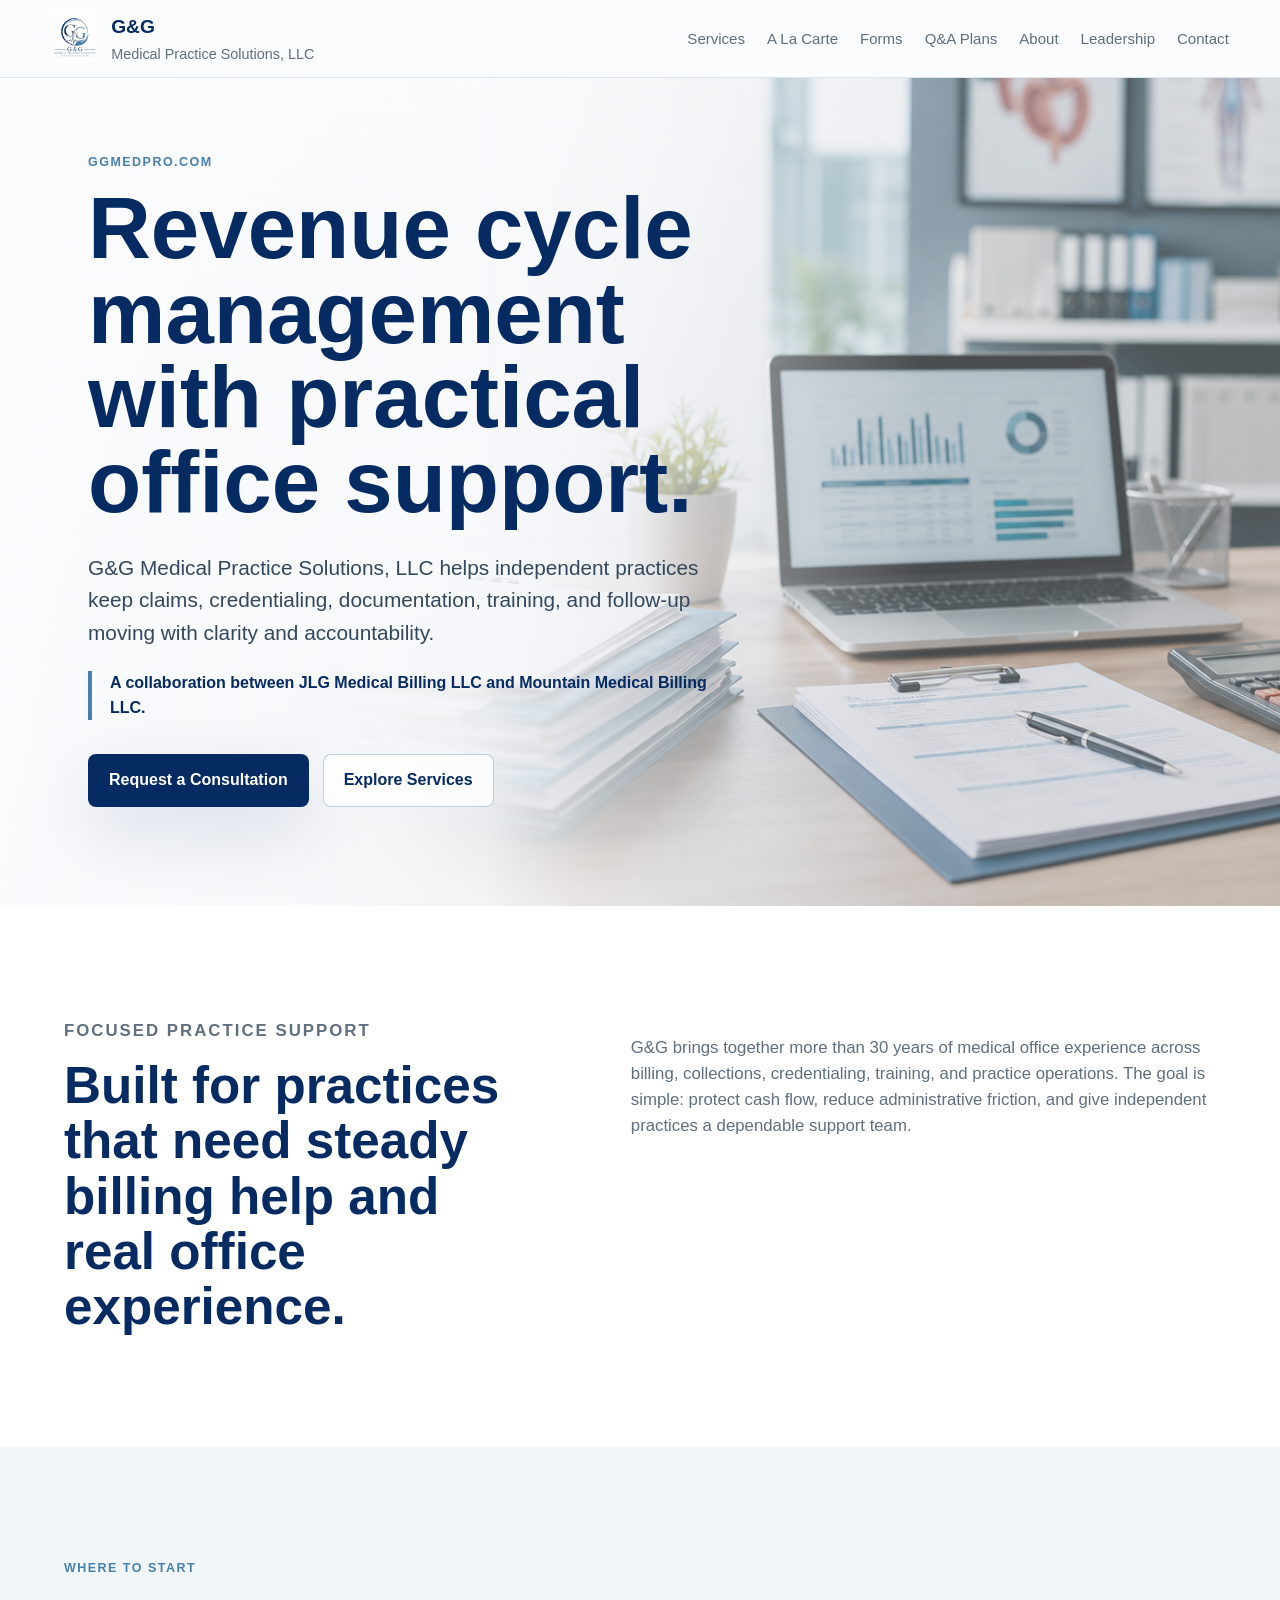
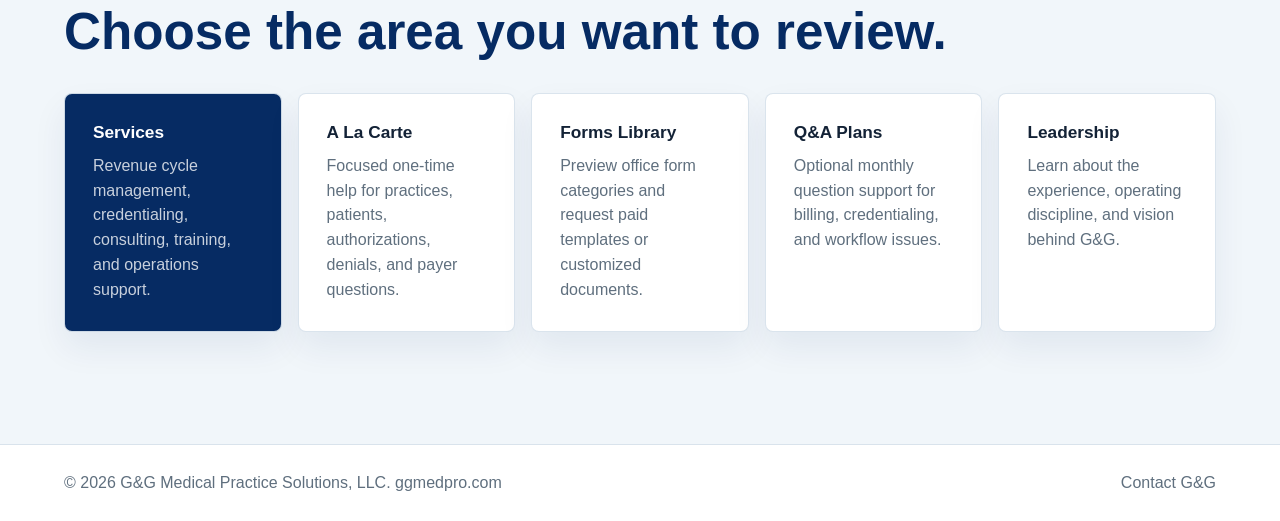
==== commit ea6e012f: "Add a la carte support page" ====
--- a/index.html
+++ b/index.html
@@ -21,11 +21,12 @@
         </span>
       </a>
       <nav class="nav" aria-label="Primary navigation">
-        <a href="services.html">Solutions</a>
+        <a href="services.html">Services</a>
+        <a href="a-la-carte.html">A La Carte</a>
+        <a href="forms.html">Forms</a>
+        <a href="qa-support.html">Q&A Plans</a>
         <a href="about.html">About</a>
         <a href="owners.html">Leadership</a>
-        <a href="about.html#experience-title">Experience</a>
-        <a href="services.html#process-title">Process</a>
         <a href="contact.html">Contact</a>
       </nav>
     </header>
@@ -82,6 +83,10 @@
               <h3>Services</h3>
               <p>Revenue cycle management, credentialing, consulting, training, and operations support.</p>
             </a>
+            <a class="link-card" href="a-la-carte.html">
+              <h3>A La Carte</h3>
+              <p>Focused one-time help for practices, patients, authorizations, denials, and payer questions.</p>
+            </a>
             <a class="link-card" href="forms.html">
               <h3>Forms Library</h3>
               <p>Preview office form categories and request paid templates or customized documents.</p>
--- a/styles.css
+++ b/styles.css
@@ -41,7 +41,7 @@
   justify-content: space-between;
   gap: 24px;
   min-height: 72px;
-  padding: 12px clamp(18px, 5vw, 72px);
+  padding: 12px clamp(18px, 4vw, 56px);
   background: rgba(251, 252, 254, 0.94);
   border-bottom: 1px solid rgba(217, 227, 236, 0.9);
   backdrop-filter: blur(14px);
@@ -79,9 +79,11 @@
 .nav {
   display: flex;
   align-items: center;
-  gap: clamp(14px, 3vw, 30px);
-  color: var(--muted);
-  font-size: 0.96rem;
+  flex-wrap: wrap;
+  justify-content: flex-end;
+  gap: 10px clamp(12px, 1.8vw, 22px);
+  color: var(--muted);
+  font-size: 0.94rem;
 }
 
 .nav a:hover,
@@ -320,7 +322,7 @@
 
 .overview-grid {
   display: grid;
-  grid-template-columns: repeat(4, minmax(0, 1fr));
+  grid-template-columns: repeat(auto-fit, minmax(210px, 1fr));
   gap: 16px;
 }
 
@@ -411,6 +413,88 @@
 
 .qa-support {
   background: var(--white);
+}
+
+.ala-carte {
+  background: var(--white);
+}
+
+.support-lanes {
+  display: grid;
+  grid-template-columns: repeat(2, minmax(0, 1fr));
+  gap: 18px;
+}
+
+.support-lane {
+  display: grid;
+  align-content: start;
+  gap: 18px;
+  min-height: 620px;
+  padding: clamp(28px, 4vw, 42px);
+  background: #f8fbfd;
+  border: 1px solid var(--line);
+  border-radius: 8px;
+  box-shadow: 0 18px 42px rgba(6, 43, 99, 0.06);
+}
+
+.support-lane h3 {
+  color: var(--navy);
+  font-size: clamp(1.75rem, 3vw, 2.45rem);
+}
+
+.support-lane p {
+  margin: 0;
+  color: var(--muted);
+  font-size: 1.04rem;
+}
+
+.practice-lane {
+  color: #fff;
+  background: linear-gradient(135deg, #061d42, #06356f);
+  border-color: #06356f;
+}
+
+.practice-lane h3,
+.practice-lane .plan-kicker {
+  color: #fff;
+}
+
+.practice-lane p,
+.practice-lane .support-list {
+  color: rgba(255, 255, 255, 0.78);
+}
+
+.support-list {
+  display: grid;
+  gap: 10px;
+  margin: 0;
+  padding-left: 20px;
+  color: var(--muted);
+}
+
+.support-lane .button {
+  align-self: end;
+  justify-self: start;
+  margin-top: auto;
+}
+
+.disclaimer-panel {
+  margin-top: 24px;
+  padding: clamp(24px, 4vw, 36px);
+  background: var(--blue-soft);
+  border: 1px solid rgba(71, 127, 174, 0.22);
+  border-left: 5px solid var(--blue);
+  border-radius: 8px;
+}
+
+.disclaimer-panel h2 {
+  font-size: clamp(1.55rem, 3vw, 2.25rem);
+}
+
+.disclaimer-panel p {
+  max-width: 980px;
+  margin: 14px 0 0;
+  color: #33485d;
 }
 
 .section-heading {
@@ -986,6 +1070,7 @@
   .collaboration-grid,
   .contact-grid,
   .overview-grid,
+  .support-lanes,
   .solution-grid,
   .forms-panel,
   .qa-plan-grid,
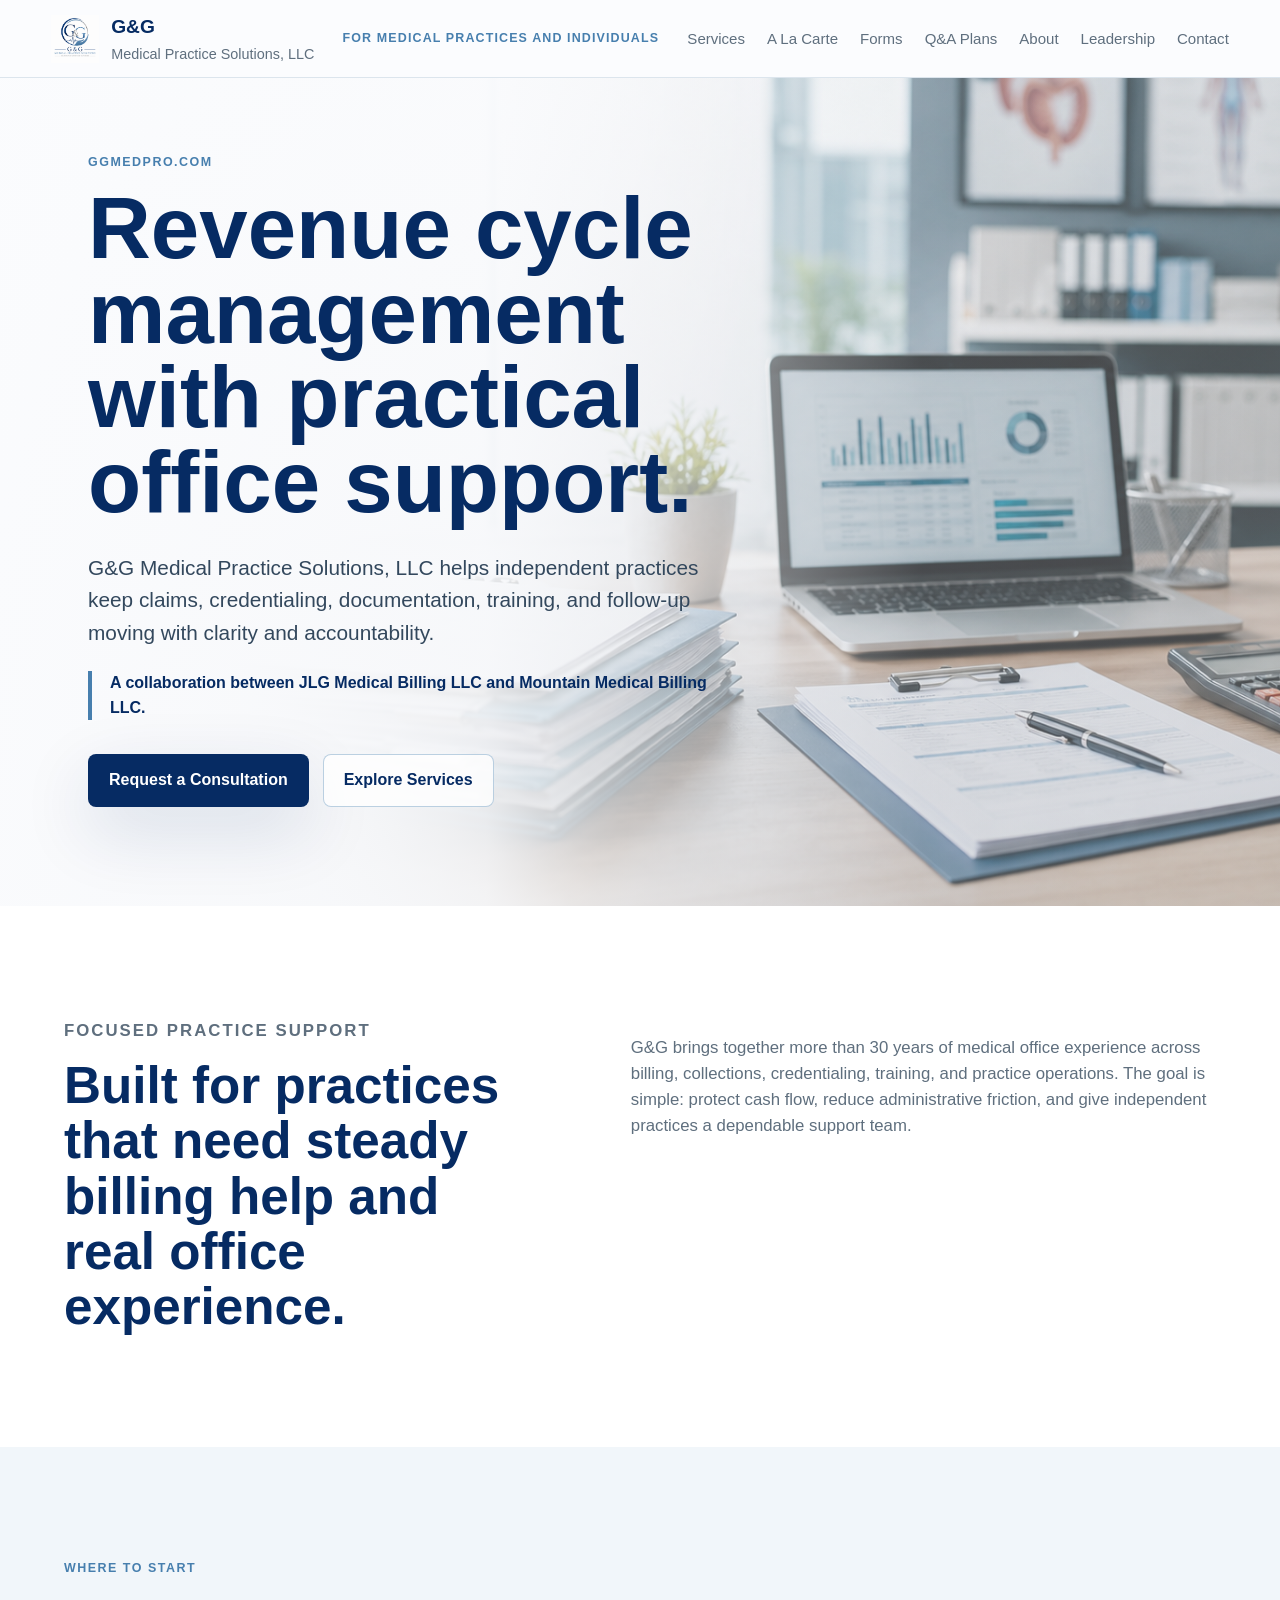
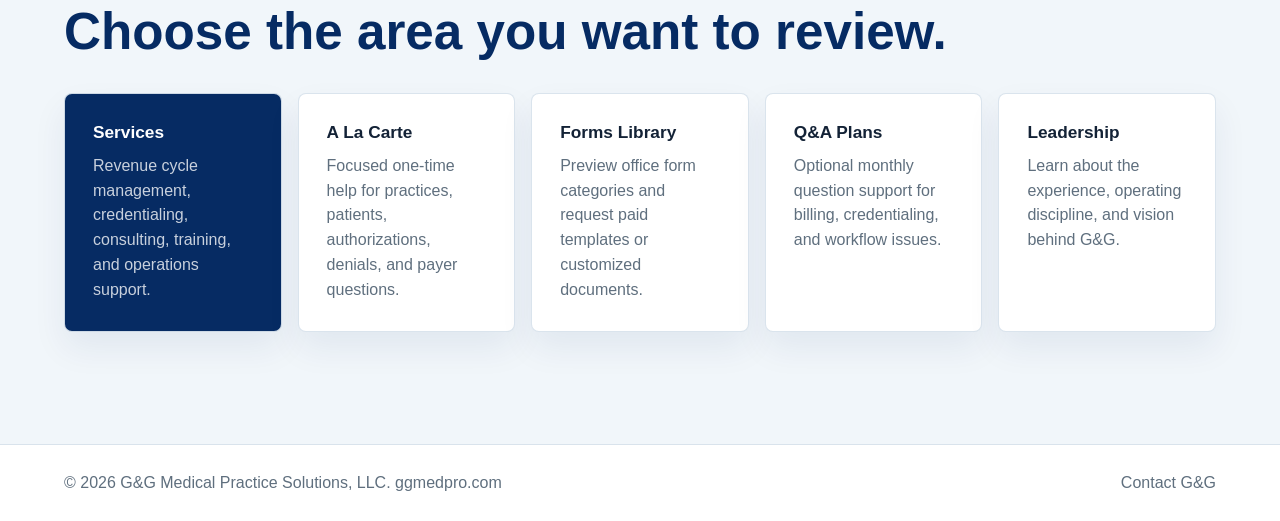
==== commit b5c1b396: "Add audience tagline to header" ====
--- a/index.html
+++ b/index.html
@@ -20,6 +20,7 @@
           <span>Medical Practice Solutions, LLC</span>
         </span>
       </a>
+      <p class="header-audience">For medical practices and individuals</p>
       <nav class="nav" aria-label="Primary navigation">
         <a href="services.html">Services</a>
         <a href="a-la-carte.html">A La Carte</a>
--- a/styles.css
+++ b/styles.css
@@ -76,6 +76,18 @@
   font-size: 0.9rem;
 }
 
+.header-audience {
+  flex: 1 1 auto;
+  margin: 0;
+  color: var(--blue);
+  font-size: 0.78rem;
+  font-weight: 800;
+  letter-spacing: 0.09em;
+  text-align: center;
+  text-transform: uppercase;
+  white-space: nowrap;
+}
+
 .nav {
   display: flex;
   align-items: center;
@@ -1058,6 +1070,11 @@
     align-items: flex-start;
     flex-direction: column;
     gap: 12px;
+  }
+
+  .header-audience {
+    text-align: left;
+    white-space: normal;
   }
 
   .nav {
